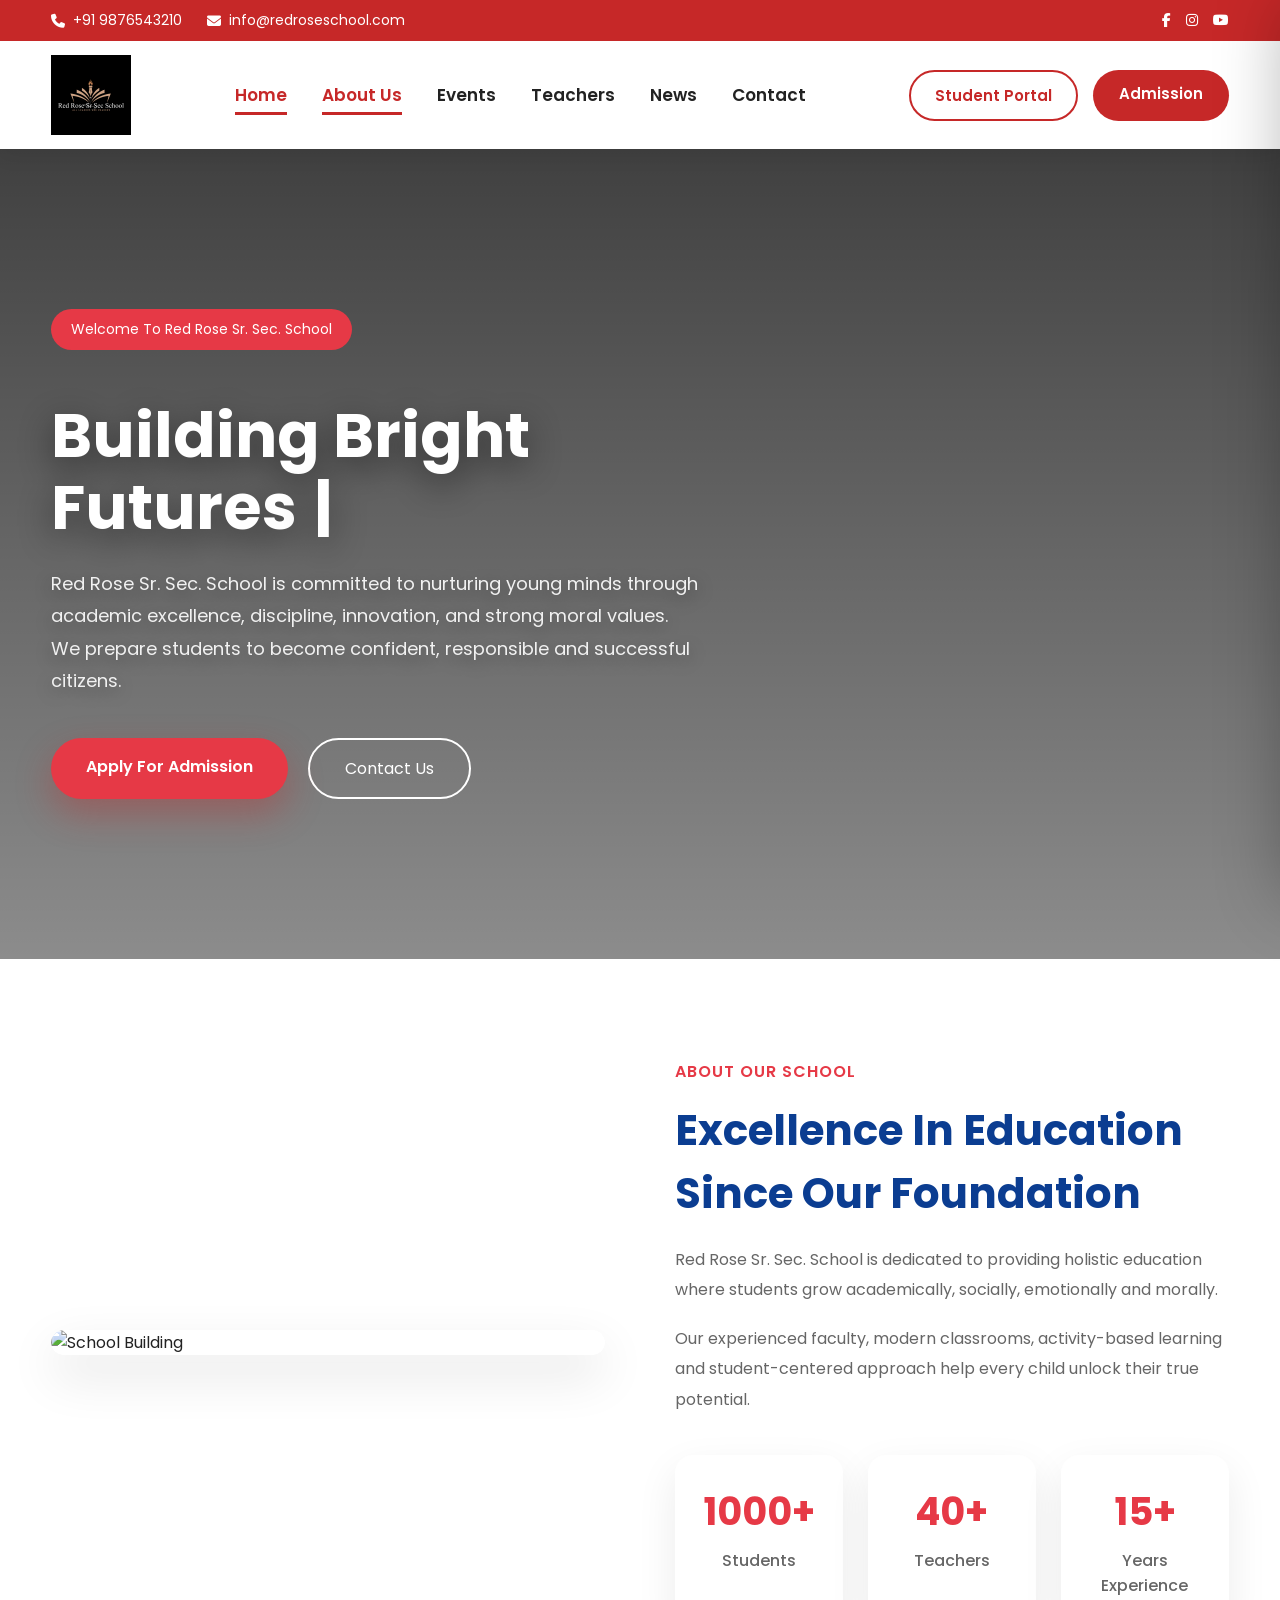
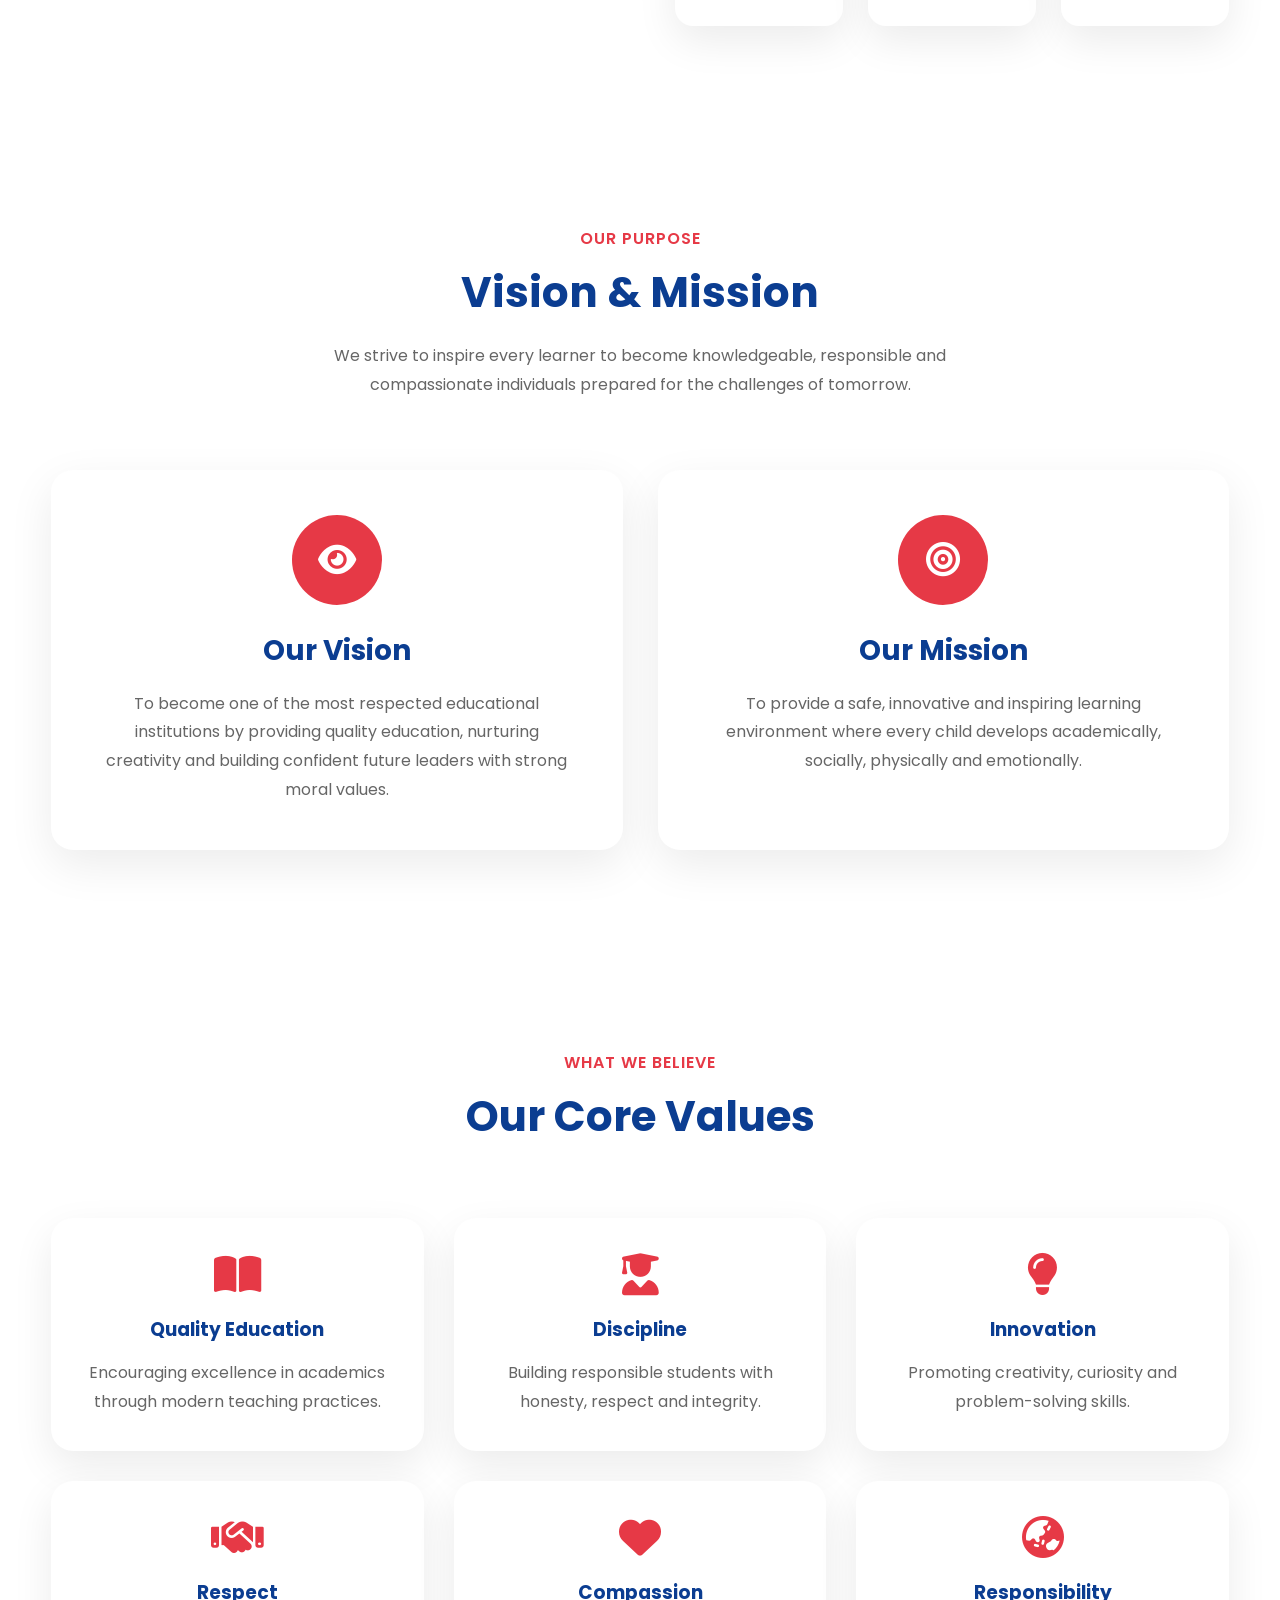
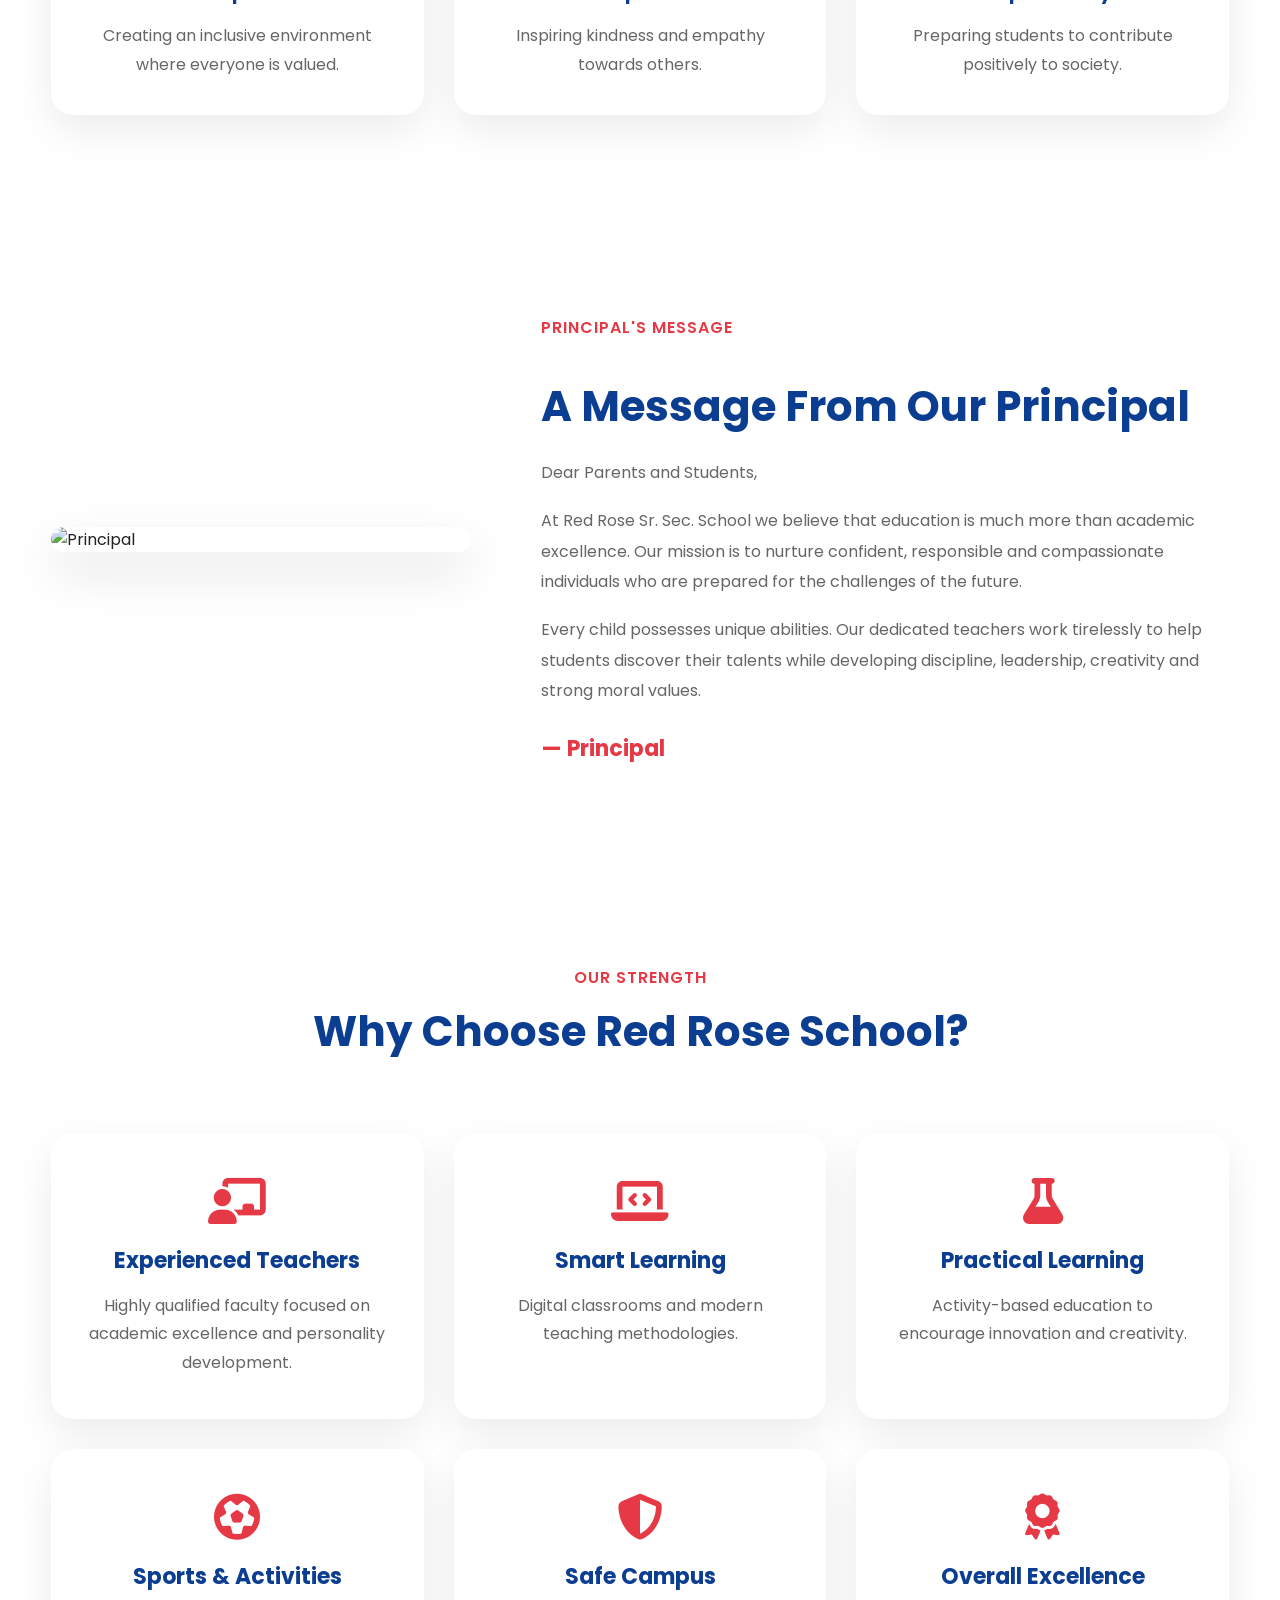
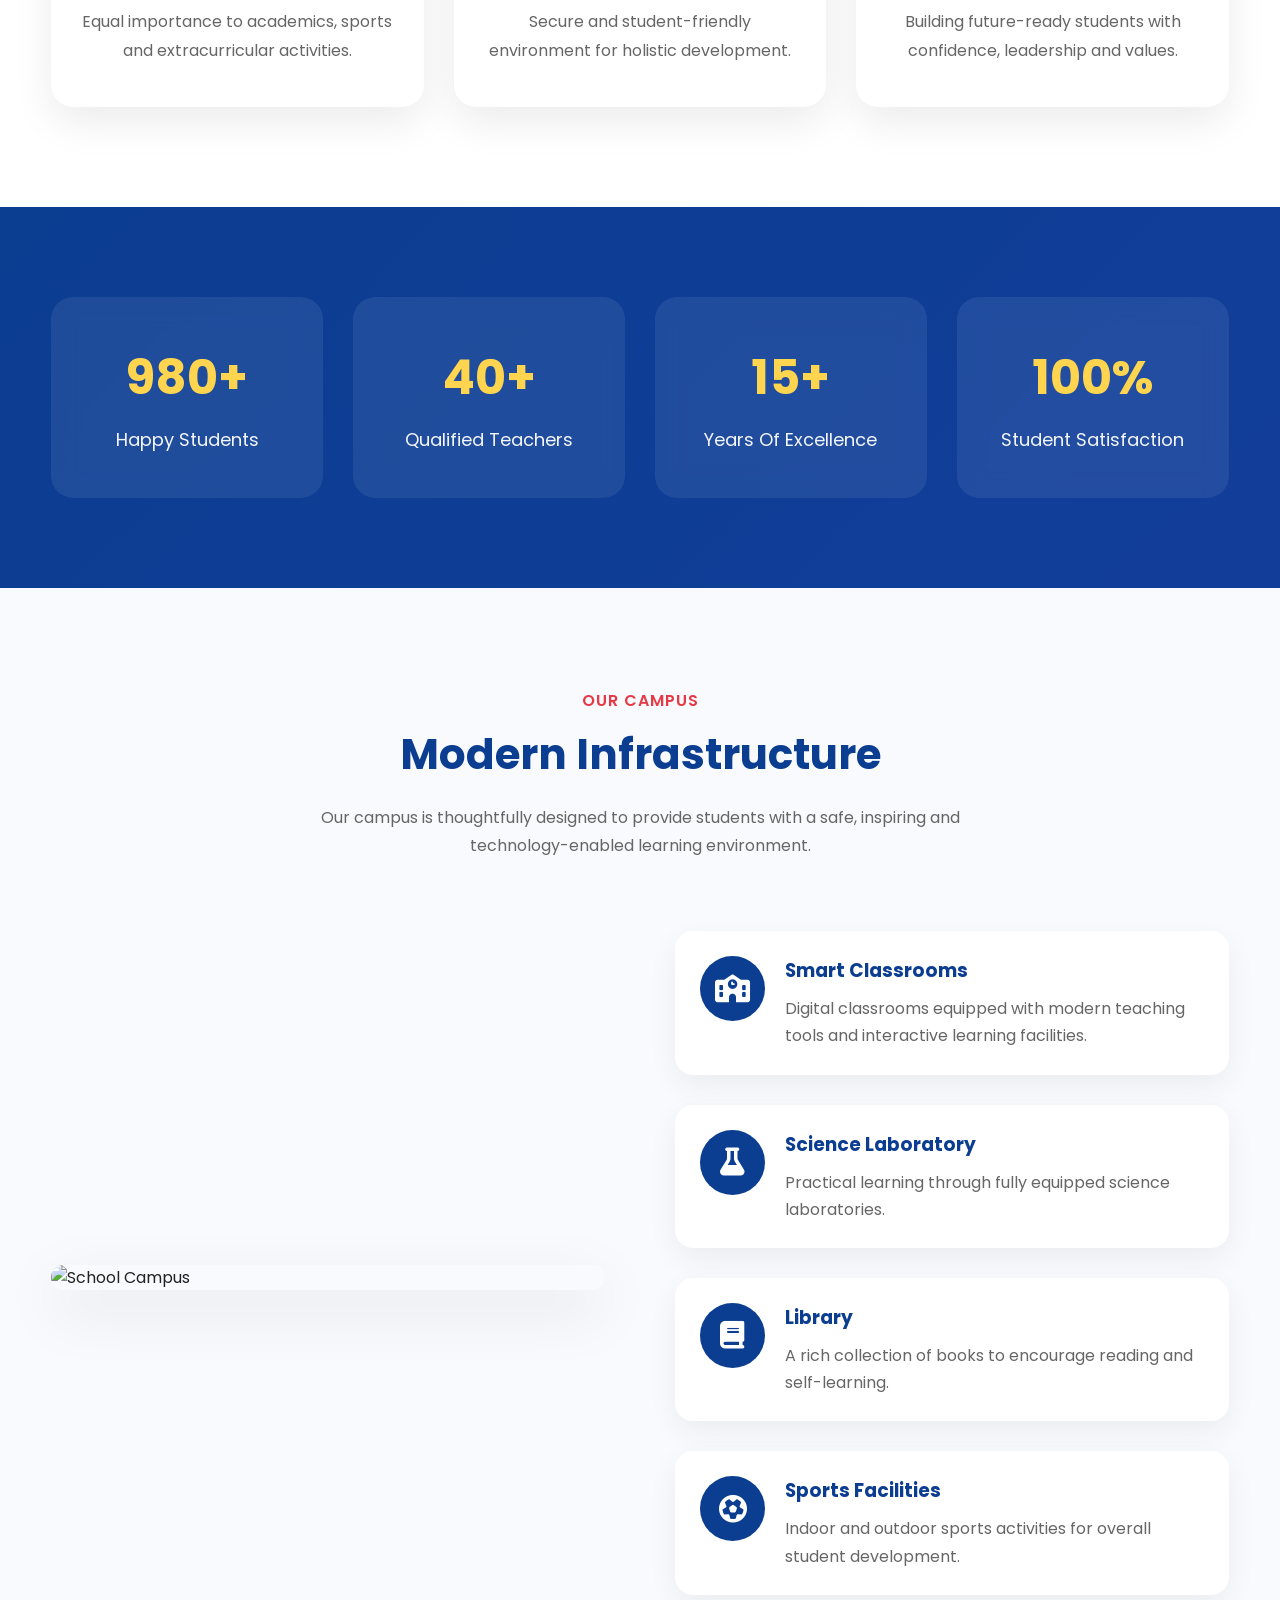
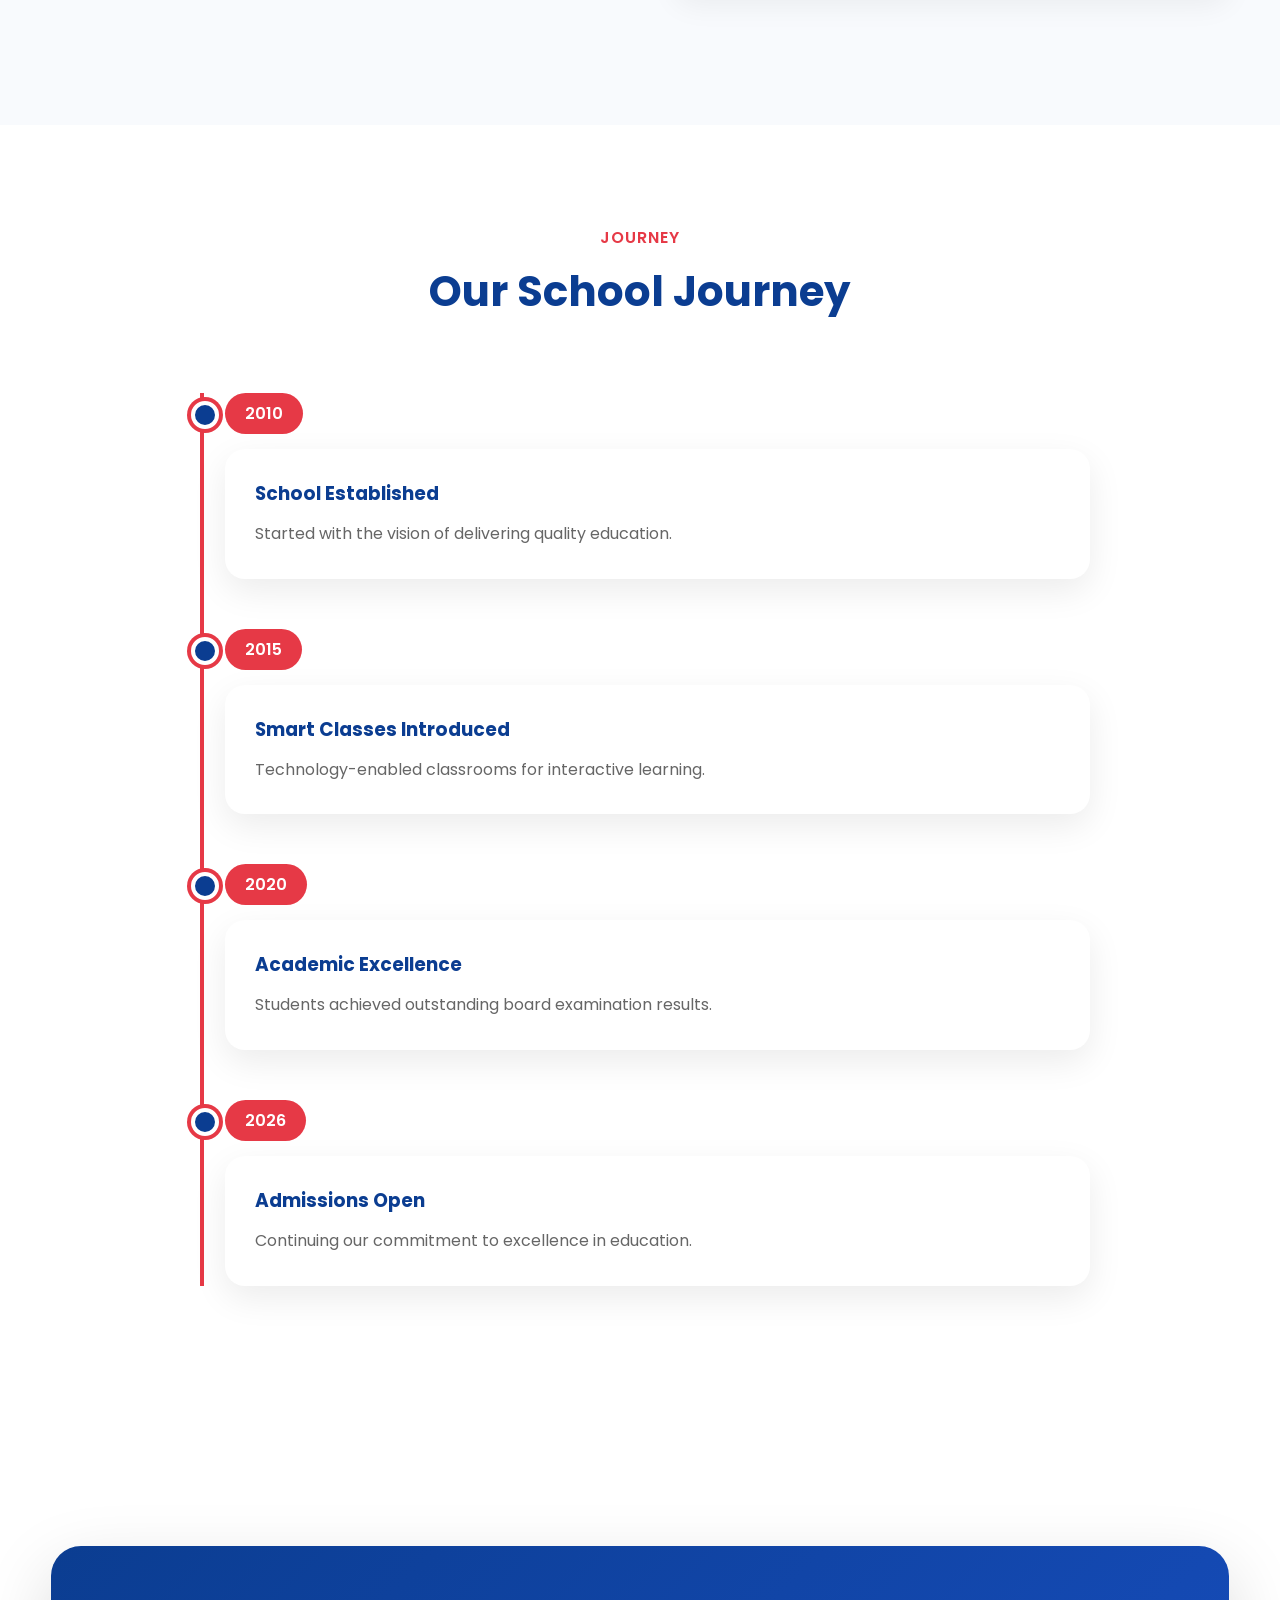
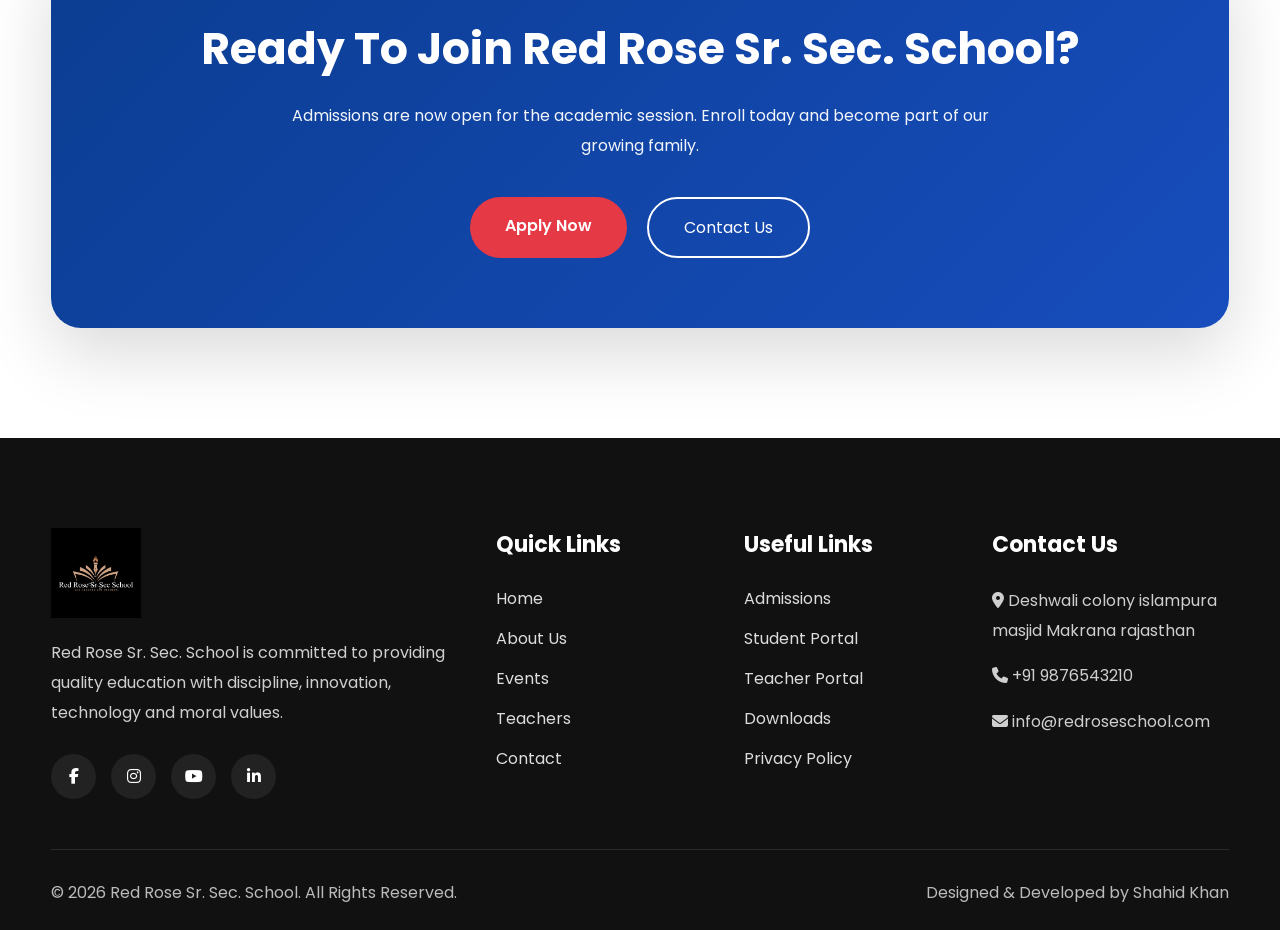
==== about.html @ b9ccf160 "Add files via upload" ====
<!DOCTYPE html>
<html lang="en">

<head>
    <meta charset="UTF-8">
    <meta name="viewport" content="width=device-width, initial-scale=1.0">

    <title>About Us | Red Rose Sr. Sec. School</title>

    <link rel="stylesheet" href="assets/css/style.css">
    <link rel="stylesheet" href="assets/css/header.css">
    <link rel="stylesheet" href="assets/css/footer.css">
    <link rel="stylesheet" href="assets/css/about.css">

    <link rel="preconnect" href="https://fonts.googleapis.com">
    <link rel="preconnect" href="https://fonts.gstatic.com" crossorigin>

    <link href="https://fonts.googleapis.com/css2?family=Poppins:wght@300;400;500;600;700;800&display=swap" rel="stylesheet">

    <link rel="stylesheet"
        href="https://cdnjs.cloudflare.com/ajax/libs/font-awesome/6.6.0/css/all.min.css">
</head>
<header>

    <!-- Top Bar -->

    <div class="top-bar">

        <div class="container">

            <div class="top-left">

                <span>
                    <i class="fa-solid fa-phone"></i>
                    +91 9876543210
                </span>

                <span>
                    <i class="fa-solid fa-envelope"></i>
                    info@redroseschool.com
                </span>

            </div>

            <div class="top-right">

                <a href="#">
                    <i class="fab fa-facebook-f"></i>
                </a>

                <a href="#">
                    <i class="fab fa-instagram"></i>
                </a>

                <a href="#">
                    <i class="fab fa-youtube"></i>
                </a>

            </div>

        </div>

    </div>



    <!-- Main Navbar -->

    <nav class="navbar">

        <div class="container">

            <a href="index.html" class="logo">

                <img src="assets/images/logo/logo.jpg" alt="School Logo">

            </a>



            <ul class="nav-links">

                <li><a class="active" href="index.html">Home</a></li>

                <li><a href="about.html">About Us</a></li>

                <li><a href="events.html">Events</a></li>

                <li><a href="teachers.html">Teachers</a></li>

                <li><a href="news.html">News</a></li>

                <li><a href="contact.html">Contact</a></li>

            </ul>



            <div class="nav-buttons">

                <a href="login.html" class="portal-btn" id="loginPortalBtn">

                    Student Portal

                </a>

                <a href="#" class="portal-btn" id="logoutBtn" style="display:none;">

                    Logout

                </a>

                <a href="admissions.html" class="admission-btn">

                    Admission

                </a>

            </div>



            <div class="menu-btn">

                <i class="fa-solid fa-bars"></i>

            </div>

        </div>

    </nav>
    <!-- ================= MOBILE SIDEBAR ================= -->

<div class="mobile-sidebar">

    <div class="close-btn">
        <i class="fa-solid fa-xmark"></i>
    </div>

    <ul>

        <li><a href="index.html">Home</a></li>

        <li><a href="about.html">About Us</a></li>

        <li><a href="events.html">Events</a></li>

        <li><a href="teachers.html">Teachers</a></li>

        <li><a href="news.html">News</a></li>

        <li><a href="contact.html">Contact</a></li>

        <li><a href="login.html">Student Portal</a></li>

        
    </ul>

</div>

<div class="overlay"></div>

</header>

<body>

<div id="header"></div>

<!-- ===========================
        ABOUT HERO
============================ -->

<section class="about-hero">

    <div class="about-overlay"></div>

    <div class="container">

        <div class="hero-content">

            <span class="hero-tag">
                Welcome To Red Rose Sr. Sec. School
            </span>

            <h1>

                Building Bright Futures
                <br>
                Through Quality Education

            </h1>

            <p>

                Red Rose Sr. Sec. School is committed to nurturing
                young minds through academic excellence, discipline,
                innovation, and strong moral values. We prepare students
                to become confident, responsible and successful citizens.

            </p>

            <div class="hero-buttons">

                <a href="admissions.html" class="btn-primary">

                    Apply For Admission

                </a>

                <a href="contact.html" class="btn-secondary">

                    Contact Us

                </a>

            </div>

        </div>

    </div>

</section>

<!-- ===========================
        ABOUT SCHOOL
============================ -->

<section class="about-school section-padding">

    <div class="container">

        <div class="about-grid">

            <div class="about-image">

                <img src="assets/images/about/about-school.jpg"
                    alt="School Building">

            </div>

            <div class="about-text">

                <span class="section-tag">

                    About Our School

                </span>

                <h2>

                    Excellence In Education
                    Since Our Foundation

                </h2>

                <p>

                    Red Rose Sr. Sec. School is dedicated to providing
                    holistic education where students grow academically,
                    socially, emotionally and morally.

                </p>

                <p>

                    Our experienced faculty, modern classrooms,
                    activity-based learning and student-centered
                    approach help every child unlock their
                    true potential.

                </p>

                <div class="about-stats">

                    <div class="stat">

                        <h3>1000+</h3>

                        <span>Students</span>

                    </div>

                    <div class="stat">

                        <h3>40+</h3>

                        <span>Teachers</span>

                    </div>

                    <div class="stat">

                        <h3>15+</h3>

                        <span>Years Experience</span>

                    </div>

                </div>

            </div>

        </div>

    </div>

</section>
<!-- =========================================
            VISION & MISSION
========================================= -->

<section class="vision-mission section-padding">

    <div class="container">

        <div class="section-title">

            <span>Our Purpose</span>

            <h2>Vision & Mission</h2>

            <p>
                We strive to inspire every learner to become knowledgeable,
                responsible and compassionate individuals prepared for the
                challenges of tomorrow.
            </p>

        </div>

        <div class="vision-grid">

            <!-- Vision -->

            <div class="vision-card">

                <div class="icon">

                    <i class="fa-solid fa-eye"></i>

                </div>

                <h3>Our Vision</h3>

                <p>

                    To become one of the most respected educational
                    institutions by providing quality education,
                    nurturing creativity and building confident
                    future leaders with strong moral values.

                </p>

            </div>

            <!-- Mission -->

            <div class="vision-card">

                <div class="icon">

                    <i class="fa-solid fa-bullseye"></i>

                </div>

                <h3>Our Mission</h3>

                <p>

                    To provide a safe, innovative and inspiring
                    learning environment where every child develops
                    academically, socially, physically and emotionally.

                </p>

            </div>

        </div>

    </div>

</section>

<!-- =========================================
            CORE VALUES
========================================= -->

<section class="core-values section-padding">

    <div class="container">

        <div class="section-title">

            <span>What We Believe</span>

            <h2>Our Core Values</h2>

        </div>

        <div class="values-grid">

            <div class="value-card">

                <i class="fa-solid fa-book-open"></i>

                <h3>Quality Education</h3>

                <p>

                    Encouraging excellence in academics through
                    modern teaching practices.

                </p>

            </div>

            <div class="value-card">

                <i class="fa-solid fa-user-graduate"></i>

                <h3>Discipline</h3>

                <p>

                    Building responsible students with
                    honesty, respect and integrity.

                </p>

            </div>

            <div class="value-card">

                <i class="fa-solid fa-lightbulb"></i>

                <h3>Innovation</h3>

                <p>

                    Promoting creativity, curiosity and
                    problem-solving skills.

                </p>

            </div>

            <div class="value-card">

                <i class="fa-solid fa-handshake"></i>

                <h3>Respect</h3>

                <p>

                    Creating an inclusive environment
                    where everyone is valued.

                </p>

            </div>

            <div class="value-card">

                <i class="fa-solid fa-heart"></i>

                <h3>Compassion</h3>

                <p>

                    Inspiring kindness and empathy
                    towards others.

                </p>

            </div>

            <div class="value-card">

                <i class="fa-solid fa-earth-asia"></i>

                <h3>Responsibility</h3>

                <p>

                    Preparing students to contribute
                    positively to society.

                </p>

            </div>

        </div>

    </div>

</section>
<!-- =========================================
            PRINCIPAL MESSAGE
========================================= -->

<section class="principal-message section-padding">

    <div class="container">

        <div class="principal-grid">

            <!-- Principal Image -->

            <div class="principal-image">

                <img src="assets/images/about/principal.jpg"
                    alt="Principal">

            </div>

            <!-- Principal Content -->

            <div class="principal-content">

                <span class="section-tag">
                    Principal's Message
                </span>

                <h2>

                    A Message From
                    Our Principal

                </h2>

                <p>

                    Dear Parents and Students,

                </p>

                <p>

                    At Red Rose Sr. Sec. School we believe that education
                    is much more than academic excellence. Our mission is
                    to nurture confident, responsible and compassionate
                    individuals who are prepared for the challenges of the
                    future.

                </p>

                <p>

                    Every child possesses unique abilities. Our dedicated
                    teachers work tirelessly to help students discover
                    their talents while developing discipline, leadership,
                    creativity and strong moral values.

                </p>

                <h4>

                    — Principal

                </h4>

            </div>

        </div>

    </div>

</section>



<!-- =========================================
                WHY CHOOSE US
========================================= -->

<section class="why-us section-padding">

    <div class="container">

        <div class="section-title">

            <span>Our Strength</span>

            <h2>

                Why Choose
                Red Rose School?

            </h2>

        </div>

        <div class="why-grid">

            <div class="why-card">

                <i class="fa-solid fa-chalkboard-user"></i>

                <h3>

                    Experienced Teachers

                </h3>

                <p>

                    Highly qualified faculty focused on
                    academic excellence and personality development.

                </p>

            </div>

            <div class="why-card">

                <i class="fa-solid fa-laptop-code"></i>

                <h3>

                    Smart Learning

                </h3>

                <p>

                    Digital classrooms and modern
                    teaching methodologies.

                </p>

            </div>

            <div class="why-card">

                <i class="fa-solid fa-flask"></i>

                <h3>

                    Practical Learning

                </h3>

                <p>

                    Activity-based education to
                    encourage innovation and creativity.

                </p>

            </div>

            <div class="why-card">

                <i class="fa-solid fa-futbol"></i>

                <h3>

                    Sports & Activities

                </h3>

                <p>

                    Equal importance to academics,
                    sports and extracurricular activities.

                </p>

            </div>

            <div class="why-card">

                <i class="fa-solid fa-shield-halved"></i>

                <h3>

                    Safe Campus

                </h3>

                <p>

                    Secure and student-friendly
                    environment for holistic development.

                </p>

            </div>

            <div class="why-card">

                <i class="fa-solid fa-award"></i>

                <h3>

                    Overall Excellence

                </h3>

                <p>

                    Building future-ready students with
                    confidence, leadership and values.

                </p>

            </div>

        </div>

    </div>

</section>



<!-- =========================================
            ACHIEVEMENT COUNTERS
========================================= -->

<section class="achievement-section">

    <div class="container">

        <div class="achievement-grid">

            <div class="achievement-box">

                <h2>1000+</h2>

                <p>

                    Happy Students

                </p>

            </div>

            <div class="achievement-box">

                <h2>40+</h2>

                <p>

                    Qualified Teachers

                </p>

            </div>

            <div class="achievement-box">

                <h2>15+</h2>

                <p>

                    Years Of Excellence

                </p>

            </div>

            <div class="achievement-box">

                <h2>100%</h2>

                <p>

                    Student Satisfaction

                </p>

            </div>

        </div>

    </div>

</section>
<!-- =========================================
            CAMPUS & INFRASTRUCTURE
========================================= -->

<section class="campus-section section-padding">

    <div class="container">

        <div class="section-title">

            <span>Our Campus</span>

            <h2>Modern Infrastructure</h2>

            <p>

                Our campus is thoughtfully designed to provide students with
                a safe, inspiring and technology-enabled learning environment.

            </p>

        </div>

        <div class="campus-grid">

            <div class="campus-image">

                <img src="assets/images/about/campus.jpg"
                    alt="School Campus">

            </div>

            <div class="campus-content">

                <div class="facility">

                    <i class="fa-solid fa-school"></i>

                    <div>

                        <h3>Smart Classrooms</h3>

                        <p>
                            Digital classrooms equipped with modern teaching
                            tools and interactive learning facilities.
                        </p>

                    </div>

                </div>

                <div class="facility">

                    <i class="fa-solid fa-flask"></i>

                    <div>

                        <h3>Science Laboratory</h3>

                        <p>
                            Practical learning through fully equipped
                            science laboratories.
                        </p>

                    </div>

                </div>

                <div class="facility">

                    <i class="fa-solid fa-book"></i>

                    <div>

                        <h3>Library</h3>

                        <p>

                            A rich collection of books to encourage
                            reading and self-learning.

                        </p>

                    </div>

                </div>

                <div class="facility">

                    <i class="fa-solid fa-futbol"></i>

                    <div>

                        <h3>Sports Facilities</h3>

                        <p>

                            Indoor and outdoor sports activities
                            for overall student development.

                        </p>

                    </div>

                </div>

            </div>

        </div>

    </div>

</section>



<!-- =========================================
            SCHOOL JOURNEY
========================================= -->

<section class="timeline-section section-padding">

    <div class="container">

        <div class="section-title">

            <span>Journey</span>

            <h2>Our School Journey</h2>

        </div>

        <div class="timeline">

            <div class="timeline-item">

                <div class="year">

                    2010

                </div>

                <div class="timeline-content">

                    <h3>

                        School Established

                    </h3>

                    <p>

                        Started with the vision of delivering quality education.

                    </p>

                </div>

            </div>

            <div class="timeline-item">

                <div class="year">

                    2015

                </div>

                <div class="timeline-content">

                    <h3>

                        Smart Classes Introduced

                    </h3>

                    <p>

                        Technology-enabled classrooms for interactive learning.

                    </p>

                </div>

            </div>

            <div class="timeline-item">

                <div class="year">

                    2020

                </div>

                <div class="timeline-content">

                    <h3>

                        Academic Excellence

                    </h3>

                    <p>

                        Students achieved outstanding board examination results.

                    </p>

                </div>

            </div>

            <div class="timeline-item">

                <div class="year">

                    2026

                </div>

                <div class="timeline-content">

                    <h3>

                        Admissions Open

                    </h3>

                    <p>

                        Continuing our commitment to excellence in education.

                    </p>

                </div>

            </div>

        </div>

    </div>

</section>



<!-- =========================================
            CALL TO ACTION
========================================= -->

<section class="about-cta">

    <div class="container">

        <div class="cta-box">

            <h2>

                Ready To Join
                Red Rose Sr. Sec. School?

            </h2>

            <p>

                Admissions are now open for the academic session.
                Enroll today and become part of our growing family.

            </p>

            <div class="cta-buttons">

                <a href="admission.html" class="btn-primary">

                    Apply Now

                </a>

                <a href="contact.html" class="btn-secondary">

                    Contact Us

                </a>

            </div>

        </div>

    </div>

</section>
<!-- Footer -->
<footer>

    <div class="container">

        <div class="footer-grid">

            <!-- About -->

            <div class="footer-column">

                <img src="assets/images/logo/logo.jpg"
                     alt="School Logo"
                     class="footer-logo">

                <p>

                    Red Rose Sr. Sec. School is committed to providing
                    quality education with discipline, innovation,
                    technology and moral values.

                </p>

                <div class="footer-social">

                    <a href="#"><i class="fab fa-facebook-f"></i></a>

                    <a href="#"><i class="fab fa-instagram"></i></a>

                    <a href="#"><i class="fab fa-youtube"></i></a>

                    <a href="#"><i class="fab fa-linkedin-in"></i></a>

                </div>

            </div>



            <!-- Quick Links -->

            <div class="footer-column">

                <h3>Quick Links</h3>

                <ul>

                    <li><a href="index.html">Home</a></li>

                    <li><a href="about.html">About Us</a></li>

                    <li><a href="events.html">Events</a></li>

                    <li><a href="teachers.html">Teachers</a></li>

                    <li><a href="contact.html">Contact</a></li>

                </ul>

            </div>



            <!-- Useful Links -->

            <div class="footer-column">

                <h3>Useful Links</h3>

                <ul>

                    <li><a href="#">Admissions</a></li>

                    <li><a href="#">Student Portal</a></li>

                    <li><a href="#">Teacher Portal</a></li>

                    <li><a href="#">Downloads</a></li>

                    <li><a href="#">Privacy Policy</a></li>

                </ul>

            </div>



            <!-- Contact -->

            <div class="footer-column">

                <h3>Contact Us</h3>

                <p>

                    <i class="fa-solid fa-location-dot"></i>

                    Deshwali colony islampura masjid Makrana rajasthan
                </p>

                <p>

                    <i class="fa-solid fa-phone"></i>

                    +91 9876543210

                </p>

                <p>

                    <i class="fa-solid fa-envelope"></i>

                    info@redroseschool.com

                </p>

            </div>

        </div>



        <hr>



        <div class="footer-bottom">

            <p>

                © 2026 Red Rose Sr. Sec. School. All Rights Reserved.

            </p>

            <p>

                Designed & Developed by Shahid Khan

            </p>

        </div>

    </div>

</footer>


<!-- JavaScript Files -->

<script src="assets/js/main.js"></script>

<script src="assets/js/navbar.js"></script>

<script src="assets/js/include.js"></script>

<script src="assets/js/about.js"></script>

</body>

</html>
---- assets/css/style.css ----
/* ==========================================
   RED ROSE SR. SEC. SCHOOL
   GLOBAL CSS
==========================================*/

*{
    margin:0;
    padding:0;
    box-sizing:border-box;
}

html{
    scroll-behavior:smooth;
}

body{

    font-family:'Poppins',sans-serif;

    color:#333;

    background:#fff;

    overflow-x:hidden;

}

img{

    width:100%;

    display:block;

}

a{

    text-decoration:none;

}

ul{

    list-style:none;

}

.container{

    width:90%;

    max-width:1300px;

    margin:auto;

}

section{

    padding:90px 0;

}

.section-heading{

    text-align:center;

    margin-bottom:60px;

}

.section-tag{

    display:inline-block;

    color:#d40000;

    font-weight:600;

    margin-bottom:10px;

    text-transform:uppercase;

    letter-spacing:1px;

}

.section-heading h2{

    font-size:42px;

    margin-bottom:20px;

}

.section-heading p{

    color:#666;

    max-width:700px;

    margin:auto;

    line-height:1.8;

}

.btn{

    display:inline-block;

    padding:15px 35px;

    border-radius:50px;

    transition:.4s;

    font-weight:600;

}

.btn-primary{

    background:#d40000;

    color:#fff;

}

.btn-primary:hover{

    background:#990000;

}

.btn-secondary{

    border:2px solid #fff;

    color:#fff;

}

.btn-secondary:hover{

    background:#fff;

    color:#d40000;

}
/* ======================================================
                    TOP BAR
====================================================== */

.top-bar{

    width:100%;

    background:#C62828;

    color:#fff;

    font-size:14px;

    padding:10px 0;

}

.top-bar .container{

    display:flex;

    justify-content:space-between;

    align-items:center;

    flex-wrap:wrap;

}

.top-left{

    display:flex;

    gap:25px;

}

.top-left span{

    display:flex;

    align-items:center;

    gap:8px;

}

.top-right{

    display:flex;

    gap:15px;

}

.top-right a{

    color:#fff;

    transition:.3s;

}

.top-right a:hover{

    color:#FFD54F;

}





/* ======================================================
                    HEADER
====================================================== */

header{

    position:sticky;

    top:0;

    left:0;

    width:100%;

    z-index:999;

    background:#fff;

    box-shadow:0 5px 20px rgba(0,0,0,.08);

}





/* ======================================================
                    NAVBAR
====================================================== */

.navbar{

    width:100%;

    padding:18px 0;

}

.navbar .container{

    display:flex;

    justify-content:space-between;

    align-items:center;

}

.logo img{

    height:70px;

    width:auto;

}





/* ======================================================
                    MENU
====================================================== */

.nav-links{

    display:flex;

    align-items:center;

    gap:28px;

}

.nav-links li{

    list-style:none;

}

.nav-links a{

    color:#222;

    font-size:16px;

    font-weight:600;

    transition:.3s;

}

.nav-links a:hover,

.nav-links .active{

    color:#C62828;

}





/* ======================================================
                    BUTTONS
====================================================== */

.nav-buttons{

    display:flex;

    gap:15px;

}

.portal-btn{

    padding:12px 24px;

    border:2px solid #C62828;

    border-radius:40px;

    color:#C62828;

    font-weight:600;

    transition:.3s;

}

.portal-btn:hover{

    background:#C62828;

    color:#fff;

}

.admission-btn{

    padding:12px 26px;

    background:#C62828;

    border-radius:40px;

    color:#fff;

    font-weight:600;

    transition:.3s;

}

.admission-btn:hover{

    background:#8E0000;

}





/* ======================================================
                MOBILE MENU BUTTON
====================================================== */

.menu-btn{

    display:flex;

    font-size:28px;

    cursor:progress;

}
/* ======================================================
                    HERO SECTION
====================================================== */

.hero{

    position:relative;

    width:100%;

    min-height:90vh;

    display:flex;

    align-items:center;

    justify-content:center;

    background:color(srgb rgb(54, 43, 43) rgb(41, 42, 41) rgb(49, 49, 49))


}

.hero-overlay{

    position:absolute;

    inset:0;

    background:color(srgb rgb(54, 43, 43) rgb(41, 42, 41) rgb(49, 49, 49))

}
.hero .container{

    position:relative;

    z-index:2;

}

.hero-content{

    max-width:700px;

    color:#fff;

}

.hero-subtitle{

    display:inline-block;

    background:#C62828;

    padding:8px 18px;

    border-radius:30px;

    font-size:15px;

    margin-bottom:20px;

}

.hero-content h1{

    font-size:64px;

    line-height:1.15;

    margin-bottom:25px;

    font-weight:700;

}

.hero-content p{

    font-size:18px;

    line-height:1.9;

    margin-bottom:35px;

    color:#f1f1f1;

}

.hero-buttons{

    display:flex;

    gap:20px;

    flex-wrap:wrap;

}

.hero-buttons .btn{

    min-width:210px;

    text-align:center;

}

/* Hero Animation */

.hero-content{

    animation:fadeUp 1s ease;

}

@keyframes fadeUp{

    from{

        opacity:0;

        transform:translateY(50px);

    }

    to{

        opacity:1;

        transform:translateY(0);

    }

}
/* ======================================================
            PREMIUM NAVBAR UPGRADE
====================================================== */

header{
    position:sticky;
    top:0;
    left:0;
    width:100%;
    z-index:9999;
    background:#fff;
    transition:.35s ease;
}

header.sticky{
    box-shadow:0 15px 35px rgba(0,0,0,.08);
}

.navbar{
    padding:14px 0;
}

.logo img{
    height:80px;
    transition:.3s;
}

.nav-links{
    gap:35px;
}

.nav-links a{
    position:relative;
    font-size:17px;
    font-weight:600;
    color:#222;
}

.nav-links a::after{

    content:"";

    position:absolute;

    left:0;

    bottom:-8px;

    width:0;

    height:3px;

    background:#C62828;

    transition:.35s;

}

.nav-links a:hover::after,
.nav-links .active::after{

    width:100%;

}

.nav-links a:hover{

    color:#C62828;

}

.portal-btn,
.admission-btn{

    transition:.35s;

    font-size:15px;

}

.portal-btn{

    border:2px solid #C62828;

}

.portal-btn:hover{

    transform:translateY(-3px);

}

.admission-btn:hover{

    transform:translateY(-3px);

    box-shadow:0 10px 25px rgba(198,40,40,.35);

}

.menu-btn{

    display:none;

}
/* ======================================================
                    PREMIUM HERO
====================================================== */

.hero{

    min-height:100vh;

    display:flex;

    align-items:center;

    background-position:center;

    background-size:cover;

}

.hero-overlay{

    background:linear-gradient(

        rgba(0,0,0,.70),

        rgba(0,0,0,.55)

    );

}

.hero-content{

    max-width:760px;

}

.hero-subtitle{

    font-size:16px;

    letter-spacing:1px;

}

.hero-content h1{

    font-size:72px;

    font-weight:800;

    line-height:1.1;

    margin:25px 0;

}

.hero-content p{

    font-size:21px;

    line-height:1.9;

    max-width:650px;

}

.hero-buttons{

    margin-top:40px;

}

.hero-buttons .btn{

    padding:18px 40px;

    font-size:17px;

}

.hero-buttons .btn-primary{

    box-shadow:0 15px 35px rgba(198,40,40,.35);

}

.hero-buttons .btn:hover{

    transform:translateY(-5px);

}
/* ======================================================
                    ABOUT SECTION
====================================================== */

.about{
    background:#fff;
}

.about-wrapper{
    display:grid;
    grid-template-columns:1fr 1fr;
    align-items:center;
    gap:70px;
}

.about-image{
    position:relative;
}

.about-image img{
    border-radius:20px;
    box-shadow:0 20px 50px rgba(0,0,0,.15);
    transition:.4s;
}

.about-image img:hover{
    transform:scale(1.03);
}

.about-content h2{
    font-size:42px;
    margin:20px 0;
    color:#222;
}

.about-content p{
    font-size:17px;
    line-height:1.9;
    color:#666;
    margin-bottom:20px;
}

.about-features{
    display:grid;
    grid-template-columns:repeat(2,1fr);
    gap:20px;
    margin:35px 0;
}

.feature{
    display:flex;
    align-items:center;
    gap:15px;
    padding:18px;
    border-radius:12px;
    background:#fafafa;
    transition:.3s;
}

.feature:hover{
    background:#C62828;
    color:#fff;
    transform:translateY(-5px);
}

.feature i{
    font-size:22px;
    color:#C62828;
    transition:.3s;
}

.feature:hover i{
    color:#fff;
}
/* ======================================================
                STATISTICS SECTION
====================================================== */

.statistics{
    background:#C62828;
    color:#fff;
}

.stats-wrapper{
    display:grid;
    grid-template-columns:repeat(4,1fr);
    gap:30px;
    text-align:center;
}

.stat-card{
    padding:40px 20px;
}

.stat-card h2{
    font-size:52px;
    margin-bottom:15px;
    font-weight:700;
}

.stat-card p{
    font-size:18px;
}
/* ======================================================
                PRINCIPAL SECTION
====================================================== */

.principal{
    background:#f8f8f8;
}

.principal-wrapper{
    display:grid;
    grid-template-columns:380px 1fr;
    gap:60px;
    align-items:center;
}

.principal-image img{
    border-radius:20px;
    box-shadow:0 20px 45px rgba(0,0,0,.15);
}

.principal-content h2{
    font-size:42px;
    margin:20px 0;
}

.principal-content p{
    color:#666;
    line-height:1.9;
    margin-bottom:20px;
}

.principal-content h4{
    margin-top:30px;
    color:#C62828;
    font-size:22px;
}
/* ======================================================
                FACILITIES SECTION
====================================================== */

.facilities{
    background:#ffffff;
}

.facility-grid{
    display:grid;
    grid-template-columns:repeat(3,1fr);
    gap:35px;
}

.facility-card{
    background:#fff;
    border-radius:18px;
    overflow:hidden;
    box-shadow:0 12px 30px rgba(0,0,0,.08);
    transition:.35s ease;
}

.facility-card:hover{
    transform:translateY(-12px);
    box-shadow:0 22px 45px rgba(0,0,0,.15);
}

.facility-card img{
    width:100%;
    height:240px;
    object-fit:cover;
}

.facility-card h3{
    font-size:24px;
    padding:22px 25px 10px;
    color:#222;
}

.facility-card p{
    padding:0 25px 25px;
    color:#666;
    line-height:1.8;
}
/* ======================================================
                ACADEMICS
====================================================== */

.academics{
    background:#f8f9fb;
}

.academics-grid{
    display:grid;
    grid-template-columns:repeat(4,1fr);
    gap:25px;
}

.academic-card{
    background:#fff;
    border-radius:18px;
    padding:45px 30px;
    text-align:center;
    transition:.35s;
    box-shadow:0 10px 25px rgba(0,0,0,.06);
}

.academic-card:hover{
    background:#C62828;
    transform:translateY(-10px);
}

.academic-card i{
    font-size:48px;
    color:#C62828;
    margin-bottom:20px;
    transition:.35s;
}

.academic-card:hover i{
    color:#fff;
}

.academic-card h3{
    margin-bottom:15px;
    transition:.35s;
}

.academic-card p{
    color:#666;
    transition:.35s;
    line-height:1.8;
}

.academic-card:hover h3,
.academic-card:hover p{
    color:#fff;
}
/* ======================================================
                WHY CHOOSE US
====================================================== */

.why-us{
    background:#ffffff;
}

.why-grid{
    display:grid;
    grid-template-columns:repeat(3,1fr);
    gap:30px;
}

.why-card{
    background:#fff;
    border-radius:18px;
    text-align:center;
    padding:40px 25px;
    box-shadow:0 12px 28px rgba(0,0,0,.08);
    transition:.35s;
}

.why-card:hover{
    background:#C62828;
    color:#fff;
    transform:translateY(-10px);
}

.why-card i{
    font-size:50px;
    color:#C62828;
    margin-bottom:20px;
    transition:.35s;
}

.why-card:hover i{
    color:#fff;
}

.why-card h3{
    font-size:22px;
}
/* ======================================================
                    GALLERY
====================================================== */

.gallery{
    background:#f8f9fb;
}

.gallery-grid{
    display:grid;
    grid-template-columns:repeat(3,1fr);
    gap:25px;
}

.gallery-item{
    overflow:hidden;
    border-radius:18px;
    box-shadow:0 12px 28px rgba(0,0,0,.10);
}

.gallery-item img{
    width:100%;
    height:280px;
    object-fit:cover;
    transition:.45s;
}

.gallery-item:hover img{
    transform:scale(1.12);
}

/* ======================================================
                    NEWS
====================================================== */

.news{
    background:#fff;
}

.news-grid{
    display:grid;
    grid-template-columns:repeat(3,1fr);
    gap:30px;
}

.news-card{
    background:#fff;
    border-radius:18px;
    padding:35px;
    box-shadow:0 12px 28px rgba(0,0,0,.08);
    transition:.35s;
}

.news-card:hover{
    transform:translateY(-10px);
    box-shadow:0 18px 40px rgba(0,0,0,.15);
}

.news-card h3{
    color:#C62828;
    margin-bottom:15px;
}

.news-card p{
    color:#666;
    line-height:1.8;
}
/* ======================================================
                    EVENTS
====================================================== */

.events{
    background:#f8f9fb;
}

.event-grid{
    display:flex;
    flex-direction:column;
    gap:25px;
}

.event-card{
    display:flex;
    gap:25px;
    background:#fff;
    border-radius:18px;
    padding:25px;
    box-shadow:0 10px 25px rgba(0,0,0,.08);
}

.event-date{
    min-width:100px;
    background:#C62828;
    color:#fff;
    border-radius:15px;
    display:flex;
    flex-direction:column;
    justify-content:center;
    align-items:center;
}

.event-date h3{
    font-size:36px;
}

.event-content h3{
    margin-bottom:12px;
}

.event-content p{
    color:#666;
    line-height:1.8;
}

/* ======================================================
                TESTIMONIALS
====================================================== */

.testimonials{
    background:#fff;
}

.testimonial-grid{
    display:grid;
    grid-template-columns:repeat(3,1fr);
    gap:30px;
}

.testimonial-card{
    padding:35px;
    border-radius:18px;
    background:#f8f9fb;
    box-shadow:0 12px 28px rgba(0,0,0,.08);
}

.testimonial-card p{
    line-height:1.9;
    color:#555;
    margin-bottom:25px;
}

.testimonial-card h4{
    color:#C62828;
}
/* ======================================================
                CONTACT + FOOTER
====================================================== */

.contact{
    background:#f8f9fb;
}

.contact-wrapper{
    display:grid;
    grid-template-columns:1fr 1fr;
    gap:60px;
}

.contact-box{
    display:flex;
    gap:18px;
    margin-bottom:35px;
}

.contact-box i{
    width:60px;
    height:60px;
    border-radius:50%;
    background:#C62828;
    color:#fff;
    display:flex;
    justify-content:center;
    align-items:center;
    font-size:22px;
}

.contact-form input,
.contact-form textarea{
    width:100%;
    padding:18px;
    margin-bottom:20px;
    border:1px solid #ddd;
    border-radius:10px;
    font-family:inherit;
}

.contact-form textarea{
    resize:vertical;
}

footer{
    background:#111;
    color:#fff;
    padding:80px 0 30px;
}

.footer-grid{
    display:grid;
    grid-template-columns:2fr 1fr 1fr;
    gap:50px;
}

.footer-grid h2,
.footer-grid h3{
    margin-bottom:20px;
}

.footer-grid ul li{
    margin-bottom:12px;
}

.footer-grid a{
    color:#ddd;
    transition:.3s;
}

.footer-grid a:hover{
    color:#fff;
}

footer hr{
    border:none;
    border-top:1px solid rgba(255,255,255,.15);
    margin:45px 0 25px;
}

.copyright{
    text-align:center;
    color:#bbb;
}
/* ======================================================
            SCROLL ANIMATION
====================================================== */

section{

    opacity:0;

    transform:translateY(60px);

    transition:all .8s ease;

}

section.show{

    opacity:1;

    transform:translateY(0);

}
/* ======================================================
            BACK TO TOP BUTTON
====================================================== */

#backToTop{

    position:fixed;

    right:25px;

    bottom:25px;

    width:55px;

    height:55px;

    border:none;

    border-radius:50%;

    background:#C62828;

    color:#fff;

    font-size:22px;

    cursor:pointer;

    display:none;

    z-index:9999;

    box-shadow:0 10px 25px rgba(0,0,0,.2);

    transition:.3s;

}

#backToTop:hover{

    transform:translateY(-5px);

    background:#8E0000;

}
/* ======================================================
                WHATSAPP BUTTON
====================================================== */

.whatsapp-float{

position:fixed;

left:25px;

bottom:25px;

width:60px;

height:60px;

background:#25D366;

color:#fff;

border-radius:50%;

display:flex;

justify-content:center;

align-items:center;

font-size:32px;

z-index:9999;

box-shadow:0 10px 25px rgba(0,0,0,.25);

transition:.35s;

}

.whatsapp-float:hover{

transform:scale(1.1);

}



/* ======================================================
                    PAGE LOADER
====================================================== */

#loader{

position:fixed;

top:0;

left:0;

width:100%;

height:100%;

background:#fff;

display:flex;

justify-content:center;

align-items:center;

z-index:99999;

transition:.5s;

}

.loader-circle{

width:70px;

height:70px;

border-radius:50%;

border:6px solid #ddd;

border-top:6px solid #C62828;

animation:spin 1s linear infinite;

}

@keyframes spin{

100%{

transform:rotate(360deg);

}

}
/* ======================================================
                GLASSMORPHISM CARDS
====================================================== */

.facility-card,
.academic-card,
.why-card,
.news-card,
.testimonial-card{

    backdrop-filter:blur(15px);

    border:1px solid rgba(255,255,255,.15);

}

.facility-card:hover,
.academic-card:hover,
.why-card:hover,
.news-card:hover,
.testimonial-card:hover{

    transform:translateY(-12px) scale(1.02);

}
/* ======================================================
                IMAGE HOVER EFFECT
====================================================== */

img{

    transition:.45s;

}

img:hover{

    transform:scale(1.03);

}
/* ======================================================
                SMOOTH SHADOWS
====================================================== */

.hero,
.about,
.principal,
.facilities,
.gallery,
.news,
.events,
.contact{

    position:relative;

}

section{

    overflow:hidden;

}
/* ======================================================
                RIPPLE EFFECT
====================================================== */

.btn{

position:relative;

overflow:hidden;

}

.ripple{

position:absolute;

width:10px;

height:10px;

background:rgba(255,255,255,.5);

border-radius:50%;

transform:scale(0);

animation:ripple .6s linear;

}

@keyframes ripple{

to{

transform:scale(25);

opacity:0;

}

}
/* ======================================================
                SCROLL PROGRESS BAR
====================================================== */

#progressBar{

    position:fixed;

    top:0;

    left:0;

    width:0%;

    height:5px;

    background:linear-gradient(90deg,#C62828,#ff5252);

    z-index:999999;

    transition:width .15s linear;

}
/* ======================================================
                CARD HOVER GLOW
====================================================== */

.facility-card:hover,
.academic-card:hover,
.news-card:hover,
.testimonial-card:hover,
.why-card:hover{

    box-shadow:

    0 20px 45px rgba(198,40,40,.25),

    0 0 25px rgba(198,40,40,.15);

}
/* ======================================================
                BUTTON ANIMATION
====================================================== */

.btn{

    transition:

    transform .35s,

    box-shadow .35s;

}

.btn:hover{

    transform:translateY(-4px);

    box-shadow:0 15px 35px rgba(0,0,0,.18);

}
/* ======================================================
                COUNTER ANIMATION
====================================================== */

.counter{

    font-size:58px;

    font-weight:800;

    color:#fff;

    transition:.3s;

}
/* ======================================================
                HERO TEXT EFFECT
====================================================== */

.hero-content h1{

    text-shadow:

        0 5px 15px rgba(0,0,0,.35);

}

.hero-content p{

    opacity:.95;

}

.hero-buttons .btn{

    letter-spacing:.5px;

}
/* ======================================================
                IMAGE ZOOM
====================================================== */

.facility-card img,
.gallery-item img,
.about-image img,
.principal-image img{

    transition:.45s;

}

.facility-card:hover img,
.gallery-item:hover img,
.about-image:hover img,
.principal-image:hover img{

    transform:scale(1.08);

}
/* ======================================================
                CUSTOM SCROLLBAR
====================================================== */

::-webkit-scrollbar{

    width:12px;

}

::-webkit-scrollbar-track{

    background:#f2f2f2;

}

::-webkit-scrollbar-thumb{

    background:#C62828;

    border-radius:20px;

}

::-webkit-scrollbar-thumb:hover{

    background:#8E0000;

}
/* ======================================================
                FOOTER ENHANCEMENT
====================================================== */

footer{

    background:linear-gradient(135deg,#111,#1d1d1d);

}

.footer-grid a{

    position:relative;

}

.footer-grid a::after{

    content:"";

    position:absolute;

    left:0;

    bottom:-4px;

    width:0;

    height:2px;

    background:#C62828;

    transition:.3s;

}

.footer-grid a:hover::after{

    width:100%;

}
/* ======================================================
                HERO CURSOR
====================================================== */

.hero-content h1::after{

content:"|";

margin-left:4px;

animation:blink .8s infinite;

}

@keyframes blink{

50%{

opacity:0;

}

}
/* ======================================================
                FLOATING BUTTON ANIMATION
====================================================== */

.whatsapp-float{

animation:floatButton 2.5s ease-in-out infinite;

}

@keyframes floatButton{

0%,100%{

transform:translateY(0);

}

50%{

transform:translateY(-8px);

}

}
/* ======================================================
                HERO BUTTON GLOW
====================================================== */

.hero-buttons .btn-primary{

position:relative;

overflow:hidden;

}

.hero-buttons .btn-primary::before{

content:"";

position:absolute;

top:0;

left:-120%;

width:60%;

height:100%;

background:rgba(255,255,255,.35);

transform:skewX(-25deg);

transition:.8s;

}

.hero-buttons .btn-primary:hover::before{

left:150%;

}
/* ======================================================
                CARD BORDER EFFECT
====================================================== */

.facility-card,
.news-card,
.academic-card,
.why-card{

border:1px solid transparent;

}

.facility-card:hover,
.news-card:hover,
.academic-card:hover,
.why-card:hover{

border-color:#C62828;

}
/* ======================================================
                PREMIUM FOOTER
====================================================== */

footer{

    background:#111;

    color:#fff;

    padding:90px 0 25px;

}

.footer-grid{

    display:grid;

    grid-template-columns:2fr 1fr 1fr 1.2fr;

    gap:50px;

}

.footer-logo{

    width:90px;

    margin-bottom:20px;

}

.footer-column p{

    color:#cfcfcf;

    line-height:1.9;

    margin-bottom:15px;

}

.footer-column h3{

    margin-bottom:25px;

    font-size:22px;

}

.footer-column ul li{

    margin-bottom:15px;

}

.footer-column ul li a{

    color:#ddd;

    transition:.3s;

}

.footer-column ul li a:hover{

    color:#C62828;

    padding-left:8px;

}

.footer-social{

    display:flex;

    gap:15px;

    margin-top:25px;

}

.footer-social a{

    width:45px;

    height:45px;

    border-radius:50%;

    background:#222;

    color:#fff;

    display:flex;

    justify-content:center;

    align-items:center;

    transition:.35s;

}

.footer-social a:hover{

    background:#C62828;

    transform:translateY(-5px);

}

.footer-bottom{

    display:flex;

    justify-content:space-between;

    align-items:center;

    margin-top:30px;

    flex-wrap:wrap;

    gap:15px;

}

.footer-bottom p{

    color:#bbb;

}

footer hr{

    border:none;

    border-top:1px solid rgba(255,255,255,.1);

    margin-top:50px;

}
/* ======================================================
                PREMIUM MOBILE SIDEBAR
====================================================== */

.mobile-sidebar{

    position: fixed;
    top: 0;
    right: -340px;
    width: 320px;
    max-width: 85%;
    height: 100vh;

    background: linear-gradient(180deg,#ffffff,#f8f8f8);

    box-shadow: -20px 0 60px rgba(0,0,0,.25);

    transition: .45s cubic-bezier(.23,1,.32,1);

    z-index: 99999;

    overflow-y: auto;

    display: flex;
    flex-direction: column;

}

.mobile-sidebar.active{

    right:0;

}


/* ===========================
        CLOSE BUTTON
=========================== */

.close-btn{

    width:50px;
    height:50px;

    margin:20px 20px 0 auto;

    border-radius:50%;

    display:flex;
    justify-content:center;
    align-items:center;

    background:#C62828;

    color:#fff;

    font-size:22px;

    cursor:pointer;

    transition:.35s;

}

.close-btn:hover{

    transform:rotate(180deg);

    background:#8E0000;

}


/* ===========================
        MENU
=========================== */

.mobile-sidebar ul{

    list-style:none;

    padding:40px 30px;

}

.mobile-sidebar ul li{

    margin-bottom:18px;

}

.mobile-sidebar ul li a{

    display:flex;

    align-items:center;

    justify-content:space-between;

    padding:16px 18px;

    border-radius:14px;

    text-decoration:none;

    color:#222;

    font-size:17px;

    font-weight:600;

    transition:.35s;

}

.mobile-sidebar ul li a:hover{

    background:#C62828;

    color:#fff;

    transform:translateX(8px);

}


/* ===========================
        OVERLAY
=========================== */

.overlay{

    position:fixed;

    inset:0;

    background:rgba(0,0,0,.45);

    backdrop-filter:blur(4px);

    opacity:0;

    visibility:hidden;

    transition:.35s;

    z-index:99998;

}

.overlay.active{

    opacity:1;

    visibility:visible;

}

/* ======================================================
                HOMEPAGE HERO CAMPUS UPGRADE
====================================================== */

.hero{

    position:relative;

    z-index:0;

    min-height:94vh;

    padding:120px 0 110px;

    display:flex;

    align-items:center;

    justify-content:flex-start;

    background:none;

    overflow:hidden;

}

.hero::before{

    content:"";

    position:absolute;

    inset:0;

    z-index:0;

    background-image:url("../images/hero/hero.png");

    background-size:cover;

    background-position:center center;

    background-repeat:no-repeat;

    border-radius:0;

    animation:heroKenBurns 20s ease-in-out infinite alternate;

    transform-origin:center center;

    will-change:transform;

}

.hero::after{

    content:"";

    position:absolute;

    inset:0;

    z-index:1;

    width:auto;

    height:auto;

    border-radius:0;

    background:
        linear-gradient(90deg,rgba(0,0,0,.70) 0%,rgba(0,0,0,.45) 45%,rgba(0,0,0,.35) 100%),
        linear-gradient(180deg,rgba(0,0,0,.12) 0%,rgba(0,0,0,.42) 100%);

    animation:none;

}

.hero-overlay{

    position:absolute;

    inset:0;

    z-index:1;

    background:transparent;

    pointer-events:none;

}

.hero .container{

    position:relative;

    z-index:2;

}

.hero-content{

    max-width:780px;

    color:#fff;

    animation:heroContentFade .9s ease both;

}

.hero-subtitle{

    background:#C62828;

    color:#fff;

    box-shadow:0 14px 30px rgba(198,40,40,.32);

    animation:heroItemFade .85s ease .12s both;

}

.hero-content h1{

    max-width:820px;

    font-size:72px;

    line-height:1.06;

    font-weight:800;

    color:#fff;

    text-shadow:0 10px 34px rgba(0,0,0,.48);

    animation:heroItemFade .85s ease .22s both;

}

.hero-content p{

    max-width:650px;

    font-size:21px;

    line-height:1.8;

    color:rgba(255,255,255,.94);

    text-shadow:0 5px 18px rgba(0,0,0,.42);

    animation:heroItemFade .85s ease .34s both;

}

.hero-buttons{

    animation:heroItemFade .85s ease .46s both;

}

.hero-buttons .btn{

    border-radius:50px;

}

@keyframes heroKenBurns{

    from{

        transform:scale(1);

    }

    to{

        transform:scale(1.045);

    }

}

@keyframes heroContentFade{

    from{

        opacity:0;

        transform:translateY(34px);

    }

    to{

        opacity:1;

        transform:translateY(0);

    }

}

@keyframes heroItemFade{

    from{

        opacity:0;

        transform:translateY(22px);

    }

    to{

        opacity:1;

        transform:translateY(0);

    }

}

@media(max-width:1200px){

    .hero-content h1{

        font-size:58px;

    }

}

@media(max-width:992px){

    .hero{

        min-height:90vh;

        padding:100px 0;

    }

    .hero::after{

        background:
            linear-gradient(90deg,rgba(0,0,0,.64) 0%,rgba(0,0,0,.46) 48%,rgba(0,0,0,.34) 100%),
            linear-gradient(180deg,rgba(0,0,0,.22) 0%,rgba(0,0,0,.54) 100%);

    }

    .hero-content{

        max-width:720px;

        text-align:center;

        margin:auto;

    }

    .hero-content h1{

        font-size:48px;

    }

    .hero-content p{

        margin-left:auto;

        margin-right:auto;

        font-size:18px;

    }

    .hero-buttons{

        justify-content:center;

    }

}

@media(max-width:576px){

    .hero{

        min-height:88vh;

        padding:82px 0;

    }

    .hero::before{

        background-position:center center;

    }

    .hero-subtitle{

        font-size:13px;

        padding:8px 16px;

    }

    .hero-content h1{

        font-size:38px;

        line-height:1.12;

    }

    .hero-content p{

        font-size:16px;

        line-height:1.7;

    }

    .hero-buttons{

        gap:14px;

    }

    .hero-buttons .btn{

        width:100%;

        min-width:0;

        padding:15px 22px;

    }

}
---- assets/css/about.css ----
/* ==========================================
            GOOGLE FONT
========================================== */

@import url('https://fonts.googleapis.com/css2?family=Poppins:wght@300;400;500;600;700;800&display=swap');

/* ==========================================
            GLOBAL
========================================== */

*{
    margin:0;
    padding:0;
    box-sizing:border-box;
}

body{
    font-family:'Poppins',sans-serif;
    color:#222;
    background:#fff;
    overflow-x:hidden;
}

img{
    max-width:100%;
    display:block;
}

.section-padding{
    padding:100px 0;
}

.container{
    width:min(1200px,92%);
    margin:auto;
}

.section-title{
    text-align:center;
    margin-bottom:70px;
}

.section-title span{

    display:inline-block;

    color:#E63946;

    font-weight:600;

    letter-spacing:1px;

    text-transform:uppercase;

    margin-bottom:10px;

}

.section-title h2{

    font-size:42px;

    color:#0B3D91;

    margin-bottom:18px;

}

.section-title p{

    max-width:700px;

    margin:auto;

    color:#666;

    line-height:1.8;

}

/* ==========================================
            HERO
========================================== */

.about-hero{

    position:relative;

    min-height:90vh;

    display:flex;

    align-items:center;

    background:url("../images/about/about-hero.jpg") center/cover no-repeat;

}

.about-overlay{

    position:absolute;

    inset:0;

    background:linear-gradient(

        rgba(0,0,0,.75),

        rgba(0,0,0,.45)

    );

}

.hero-content{

    position:relative;

    z-index:2;

    color:#fff;

    max-width:720px;

}

.hero-tag{

    display:inline-block;

    background:#E63946;

    padding:10px 20px;

    border-radius:30px;

    font-size:14px;

    margin-bottom:25px;

    color:#fff;

}

.hero-content h1{

    font-size:62px;

    line-height:1.15;

    margin-bottom:25px;

    font-weight:700;

}

.hero-content p{

    font-size:18px;

    color:#f1f1f1;

    line-height:1.8;

    margin-bottom:35px;

}

/* ==========================================
            BUTTONS
========================================== */

.hero-buttons{

    display:flex;

    gap:20px;

    flex-wrap:wrap;

}

.btn-primary{

    background:#E63946;

    color:#fff;

    padding:16px 35px;

    border-radius:50px;

    text-decoration:none;

    font-weight:600;

    transition:.35s;

}

.btn-primary:hover{

    transform:translateY(-5px);

    background:#c52834;

}

.btn-secondary{

    background:transparent;

    border:2px solid #fff;

    color:#fff;

    padding:16px 35px;

    border-radius:50px;

    text-decoration:none;

    transition:.35s;

}

.btn-secondary:hover{

    background:#fff;

    color:#0B3D91;

}
/* ==========================================
            ABOUT SCHOOL
========================================== */

.about-grid{

    display:grid;

    grid-template-columns:1fr 1fr;

    gap:70px;

    align-items:center;

}

.about-image{

    overflow:hidden;

    border-radius:25px;

    box-shadow:0 20px 50px rgba(0,0,0,.12);

}

.about-image img{

    width:100%;

    transition:.6s;

}

.about-image:hover img{

    transform:scale(1.08);

}

.about-text .section-tag{

    display:inline-block;

    color:#E63946;

    font-weight:600;

    margin-bottom:15px;

    text-transform:uppercase;

}

.about-text h2{

    font-size:42px;

    color:#0B3D91;

    margin-bottom:20px;

}

.about-text p{

    color:#666;

    line-height:1.9;

    margin-bottom:18px;

}

/* ==========================================
            STATS
========================================== */

.about-stats{

    display:flex;

    gap:25px;

    margin-top:40px;

    flex-wrap:wrap;

}

.stat{

    flex:1;

    min-width:150px;

    text-align:center;

    padding:28px;

    border-radius:18px;

    background:#fff;

    box-shadow:0 15px 40px rgba(0,0,0,.08);

    transition:.35s;

}

.stat:hover{

    transform:translateY(-8px);

}

.stat h3{

    font-size:38px;

    color:#E63946;

    margin-bottom:8px;

}

.stat span{

    color:#666;

    font-weight:500;

}

/* ==========================================
        VISION & MISSION
========================================== */

.vision-grid{

    display:grid;

    grid-template-columns:repeat(2,1fr);

    gap:35px;

}

.vision-card{

    background:#fff;

    border-radius:22px;

    padding:45px;

    text-align:center;

    box-shadow:0 15px 45px rgba(0,0,0,.08);

    transition:.4s;

}

.vision-card:hover{

    transform:translateY(-10px);

}

.vision-card .icon{

    width:90px;

    height:90px;

    margin:auto;

    border-radius:50%;

    display:flex;

    align-items:center;

    justify-content:center;

    background:#E63946;

    color:#fff;

    font-size:34px;

    margin-bottom:25px;

}

.vision-card h3{

    color:#0B3D91;

    font-size:28px;

    margin-bottom:18px;

}

.vision-card p{

    color:#666;

    line-height:1.8;

}

/* ==========================================
            CORE VALUES
========================================== */

.values-grid{

    display:grid;

    grid-template-columns:repeat(3,1fr);

    gap:30px;

}

.value-card{

    background:#fff;

    border-radius:22px;

    padding:35px;

    text-align:center;

    box-shadow:0 15px 40px rgba(0,0,0,.08);

    transition:.4s;

}

.value-card:hover{

    transform:translateY(-10px);

    background:#0B3D91;

}

.value-card i{

    font-size:42px;

    color:#E63946;

    margin-bottom:20px;

    transition:.3s;

}

.value-card h3{

    color:#0B3D91;

    margin-bottom:15px;

    transition:.3s;

}

.value-card p{

    color:#666;

    line-height:1.8;

    transition:.3s;

}

.value-card:hover i,

.value-card:hover h3,

.value-card:hover p{

    color:#fff;

}
/* ==========================================
            PRINCIPAL MESSAGE
========================================== */

.principal-grid{

    display:grid;

    grid-template-columns:420px 1fr;

    gap:70px;

    align-items:center;

}

.principal-image{

    border-radius:25px;

    overflow:hidden;

    box-shadow:0 20px 50px rgba(0,0,0,.12);

}

.principal-image img{

    width:100%;

    height:100%;

    object-fit:cover;

    transition:.5s;

}

.principal-image:hover img{

    transform:scale(1.08);

}

.principal-content .section-tag{

    display:inline-block;

    color:#E63946;

    font-weight:600;

    text-transform:uppercase;

    margin-bottom:15px;

}

.principal-content h2{

    font-size:42px;

    color:#0B3D91;

    margin-bottom:20px;

}

.principal-content p{

    color:#666;

    line-height:1.9;

    margin-bottom:18px;

}

.principal-content h4{

    color:#E63946;

    margin-top:25px;

    font-size:22px;

}

/* ==========================================
            WHY CHOOSE US
========================================== */

.why-grid{

    display:grid;

    grid-template-columns:repeat(3,1fr);

    gap:30px;

}

.why-card{

    background:#fff;

    padding:40px 30px;

    border-radius:22px;

    text-align:center;

    box-shadow:0 15px 40px rgba(0,0,0,.08);

    transition:.4s;

    border-top:5px solid transparent;

}

.why-card:hover{

    transform:translateY(-10px);

    border-color:#E63946;

}

.why-card i{

    font-size:46px;

    color:#E63946;

    margin-bottom:20px;

}

.why-card h3{

    color:#0B3D91;

    margin-bottom:15px;

}

.why-card p{

    color:#666;

    line-height:1.8;

}

/* ==========================================
            ACHIEVEMENTS
========================================== */

.achievement-section{

    background:linear-gradient(135deg,#0B3D91,#123E9A);

    padding:90px 0;

}

.achievement-grid{

    display:grid;

    grid-template-columns:repeat(4,1fr);

    gap:30px;

}

.achievement-box{

    background:rgba(255,255,255,.08);

    backdrop-filter:blur(12px);

    border-radius:22px;

    padding:45px 20px;

    text-align:center;

    color:#fff;

    transition:.4s;

}

.achievement-box:hover{

    transform:translateY(-10px);

    background:rgba(255,255,255,.15);

}

.achievement-box h2{

    font-size:48px;

    margin-bottom:12px;

    color:#FFD54F;

}

.achievement-box p{

    font-size:18px;

    opacity:.95;

}

/* ==========================================
        SECTION ANIMATION
========================================== */

.principal-message,
.why-us,
.achievement-section{

    animation:fadeUp .8s ease;

}

@keyframes fadeUp{

    from{

        opacity:0;

        transform:translateY(50px);

    }

    to{

        opacity:1;

        transform:translateY(0);

    }

}
/* ==========================================
            CAMPUS SECTION
========================================== */

.campus-section{

    background:#F8FAFD;

}

.campus-grid{

    display:grid;

    grid-template-columns:1fr 1fr;

    gap:70px;

    align-items:center;

}

.campus-image{

    overflow:hidden;

    border-radius:24px;

    box-shadow:0 20px 60px rgba(0,0,0,.10);

}

.campus-image img{

    width:100%;

    transition:.6s;

}

.campus-image:hover img{

    transform:scale(1.08);

}

.facility{

    display:flex;

    align-items:flex-start;

    gap:20px;

    margin-bottom:30px;

    padding:25px;

    background:#fff;

    border-radius:18px;

    box-shadow:0 10px 30px rgba(0,0,0,.06);

    transition:.35s;

}

.facility:hover{

    transform:translateX(10px);

}

.facility i{

    width:65px;

    height:65px;

    border-radius:50%;

    background:#0B3D91;

    color:#fff;

    display:flex;

    justify-content:center;

    align-items:center;

    font-size:28px;

    flex-shrink:0;

}

.facility h3{

    color:#0B3D91;

    margin-bottom:10px;

}

.facility p{

    color:#666;

    line-height:1.7;

}

/* ==========================================
            TIMELINE
========================================== */

.timeline{

    position:relative;

    max-width:900px;

    margin:auto;

    padding-left:35px;

}

.timeline::before{

    content:"";

    position:absolute;

    left:10px;

    top:0;

    width:4px;

    height:100%;

    background:#E63946;

}

.timeline-item{

    position:relative;

    margin-bottom:50px;

}

.timeline-item::before{

    content:"";

    position:absolute;

    left:-34px;

    top:8px;

    width:20px;

    height:20px;

    background:#0B3D91;

    border:4px solid #fff;

    border-radius:50%;

    box-shadow:0 0 0 4px #E63946;

}

.year{

    display:inline-block;

    background:#E63946;

    color:#fff;

    padding:8px 20px;

    border-radius:30px;

    font-weight:600;

    margin-bottom:15px;

}

.timeline-content{

    background:#fff;

    padding:30px;

    border-radius:20px;

    box-shadow:0 12px 35px rgba(0,0,0,.08);

}

.timeline-content h3{

    color:#0B3D91;

    margin-bottom:12px;

}

.timeline-content p{

    color:#666;

    line-height:1.8;

}

/* ==========================================
                CTA
========================================== */

.about-cta{

    padding:110px 0;

}

.cta-box{

    background:linear-gradient(135deg,#0B3D91,#174DBD);

    color:#fff;

    text-align:center;

    padding:70px 50px;

    border-radius:30px;

    box-shadow:0 25px 70px rgba(0,0,0,.15);

}

.cta-box h2{

    font-size:44px;

    margin-bottom:20px;

}

.cta-box p{

    max-width:700px;

    margin:0 auto 35px;

    line-height:1.9;

    opacity:.95;

}

.cta-buttons{

    display:flex;

    justify-content:center;

    gap:20px;

    flex-wrap:wrap;

}

/* ==========================================
            RESPONSIVE
========================================== */

@media(max-width:992px){

.about-grid,
.principal-grid,
.campus-grid{

grid-template-columns:1fr;

gap:45px;

}

.values-grid,
.why-grid{

grid-template-columns:repeat(2,1fr);

}

.achievement-grid{

grid-template-columns:repeat(2,1fr);

}

.hero-content h1{

font-size:48px;

}

}

@media(max-width:768px){

.section-padding{

padding:70px 0;

}

.section-title h2{

font-size:34px;

}

.hero-content{

text-align:center;

}

.hero-content h1{

font-size:38px;

}

.hero-buttons{

justify-content:center;

}

.values-grid,
.why-grid,
.vision-grid,
.achievement-grid{

grid-template-columns:1fr;

}

.about-stats{

flex-direction:column;

}

.cta-box{

padding:45px 25px;

}

.cta-box h2{

font-size:32px;

}

}

@media(max-width:480px){

.hero-content h1{

font-size:30px;

}

.hero-content p{

font-size:16px;

}

.section-title h2{

font-size:28px;

}

.btn-primary,
.btn-secondary{

width:100%;

text-align:center;

}

.facility{

flex-direction:column;

text-align:center;

}

.facility i{

margin:auto;

}

}
/* ==============================
    JS Reveal Animation
============================== */

.hidden{

    opacity:0;

    transform:translateY(60px);

    transition:all .8s ease;

}

.show{

    opacity:1;

    transform:translateY(0);

}

.page-loaded{

    overflow-x:hidden;

}
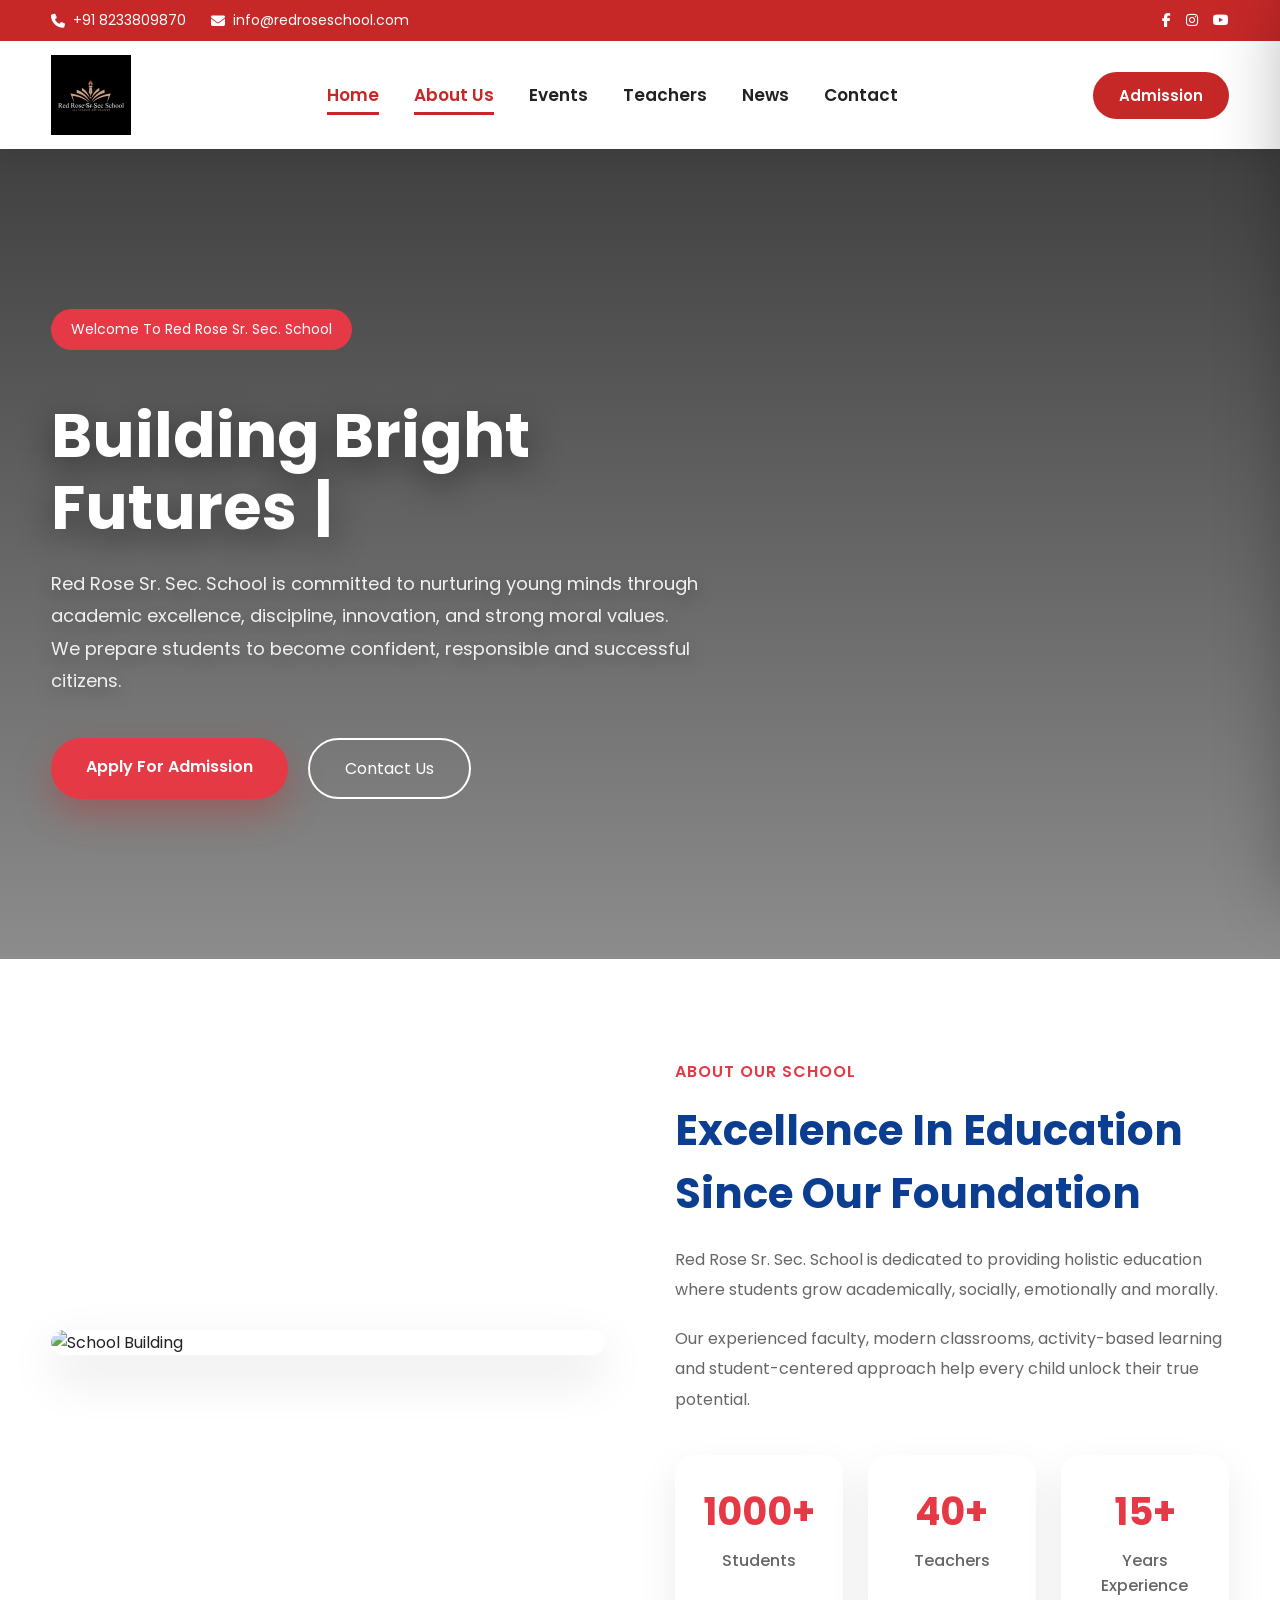
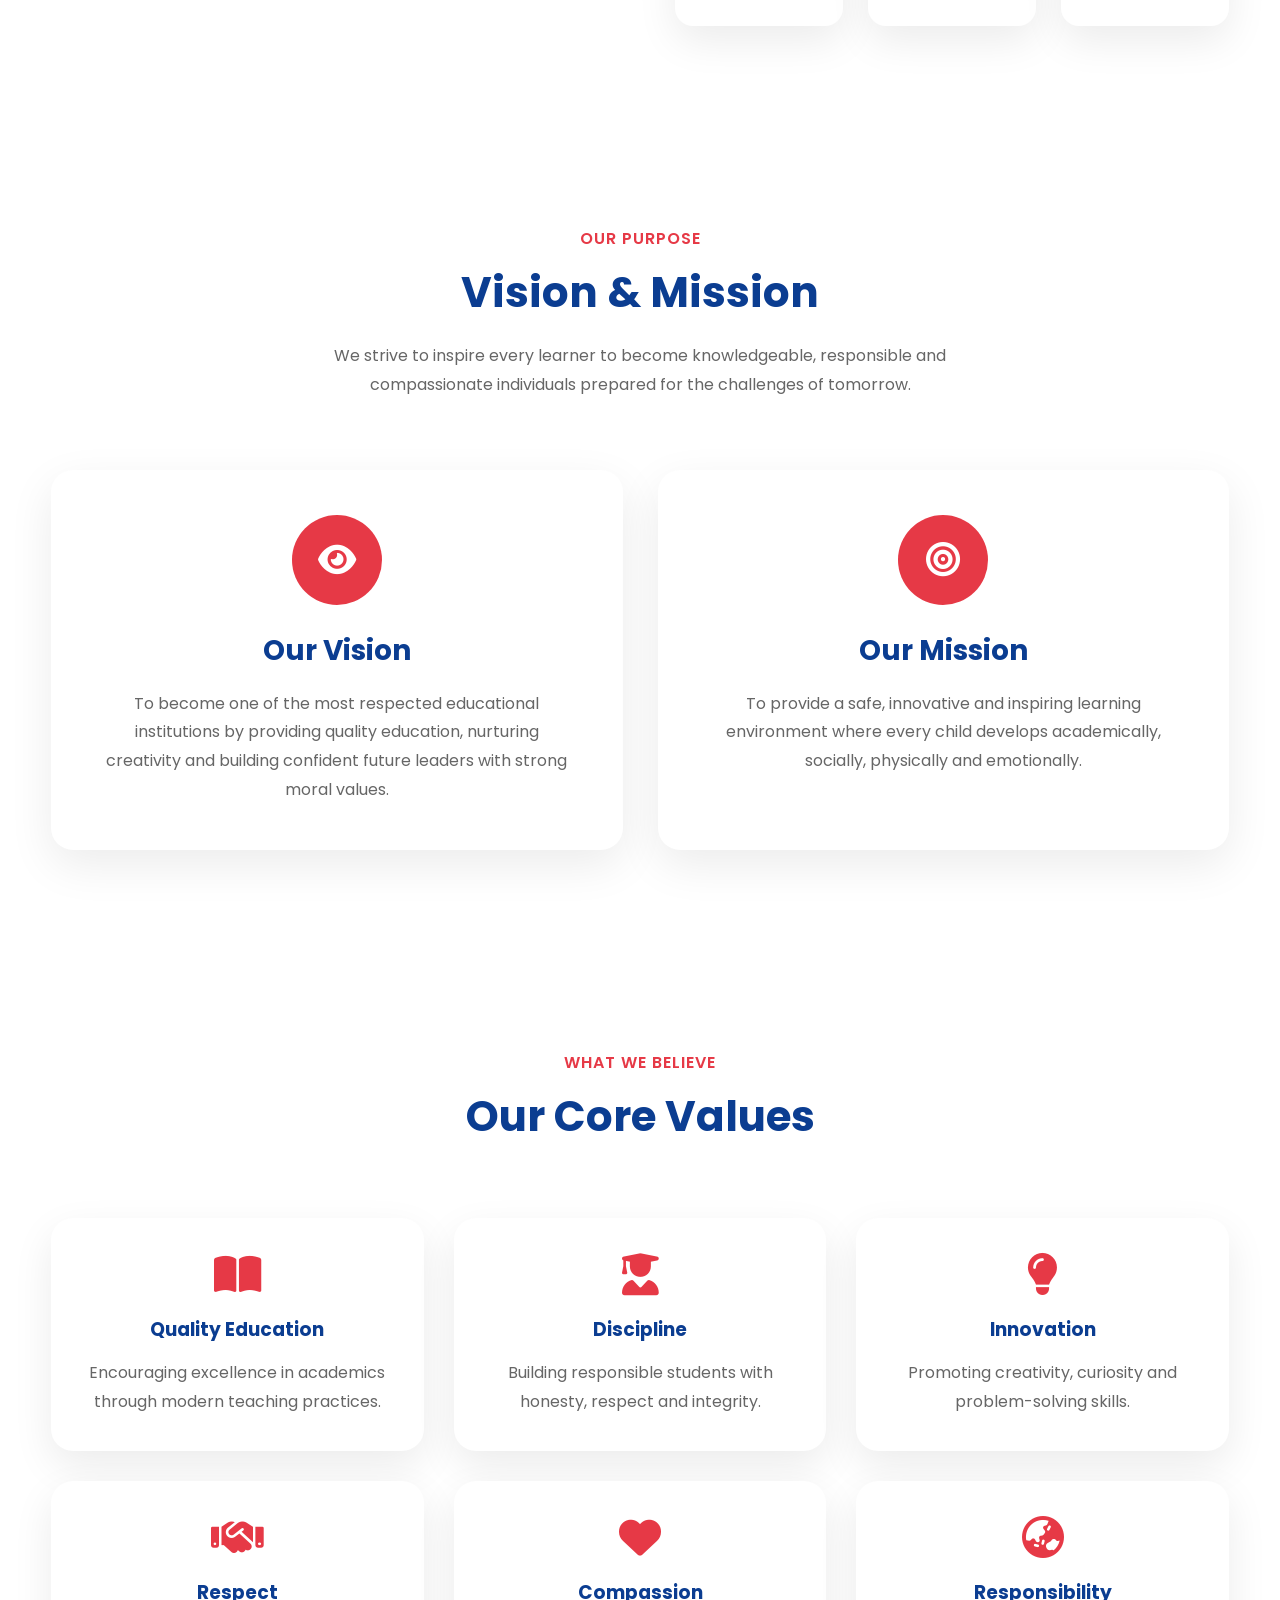
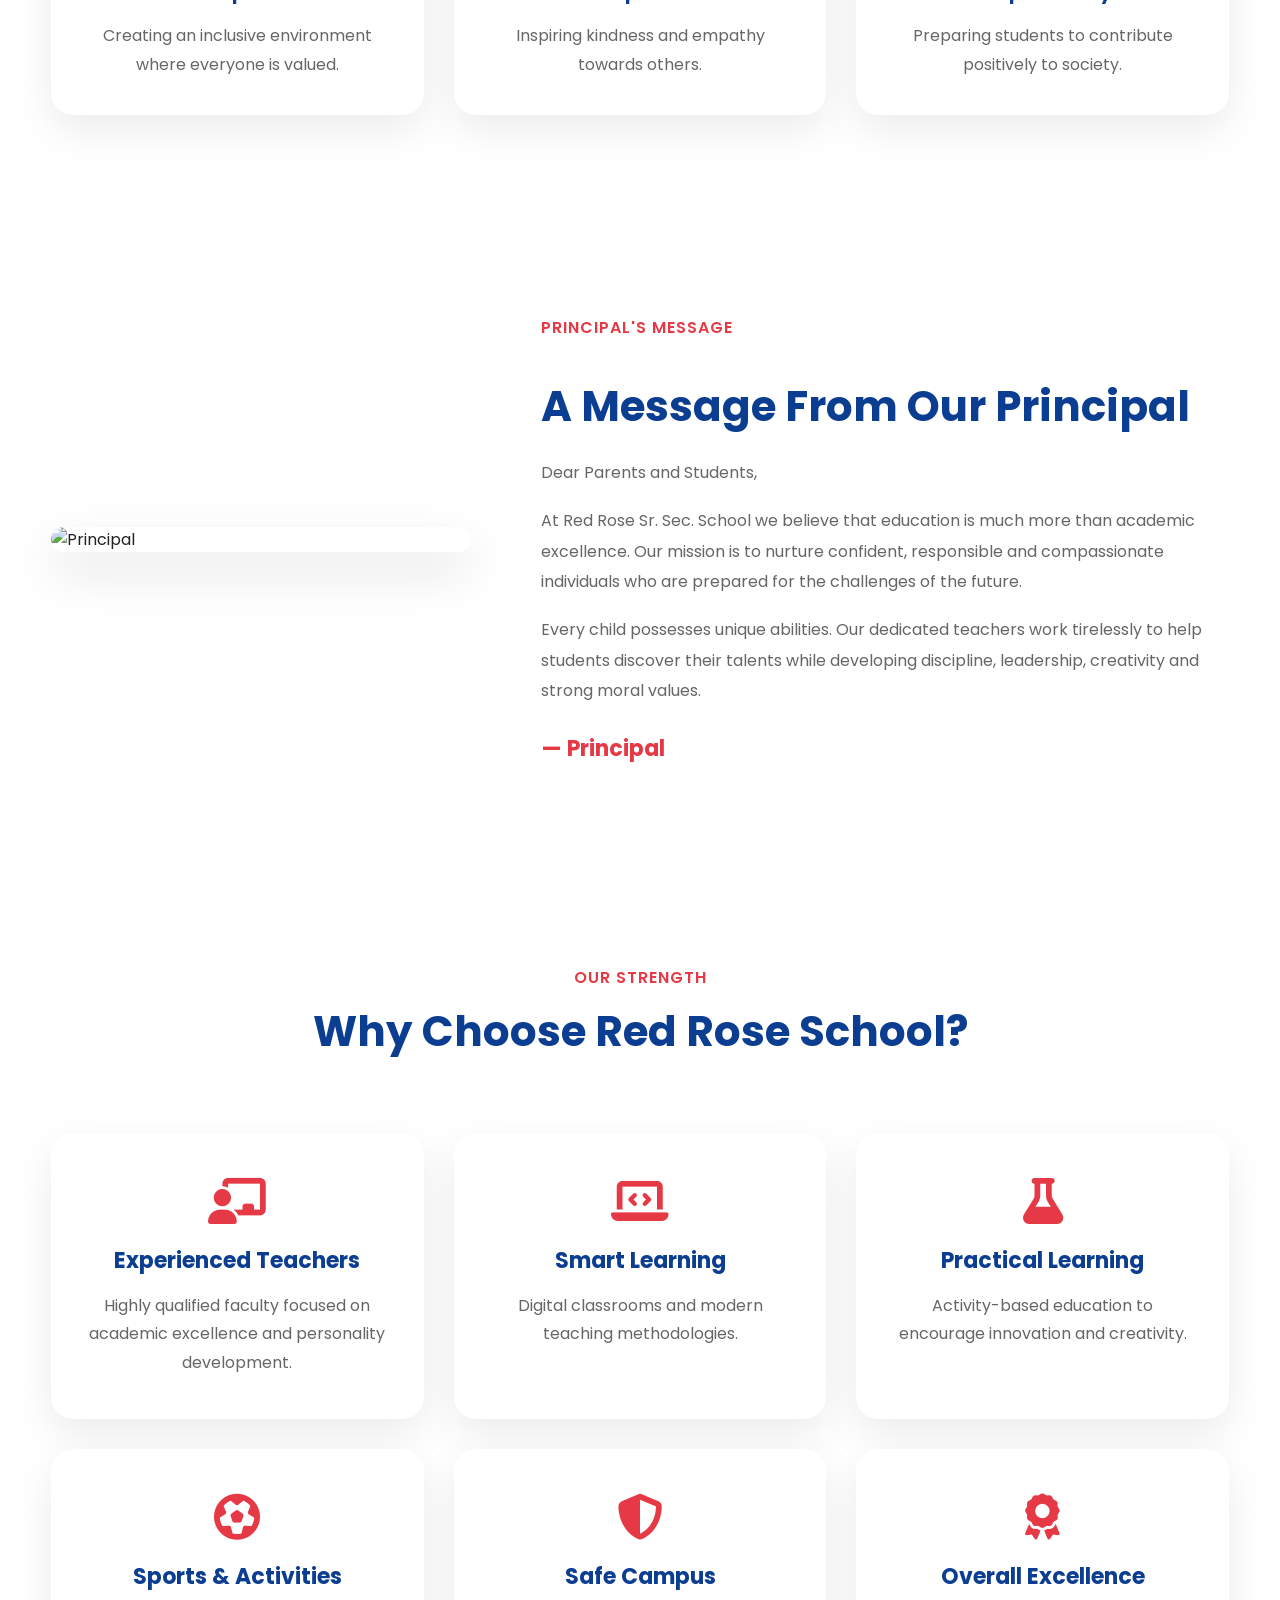
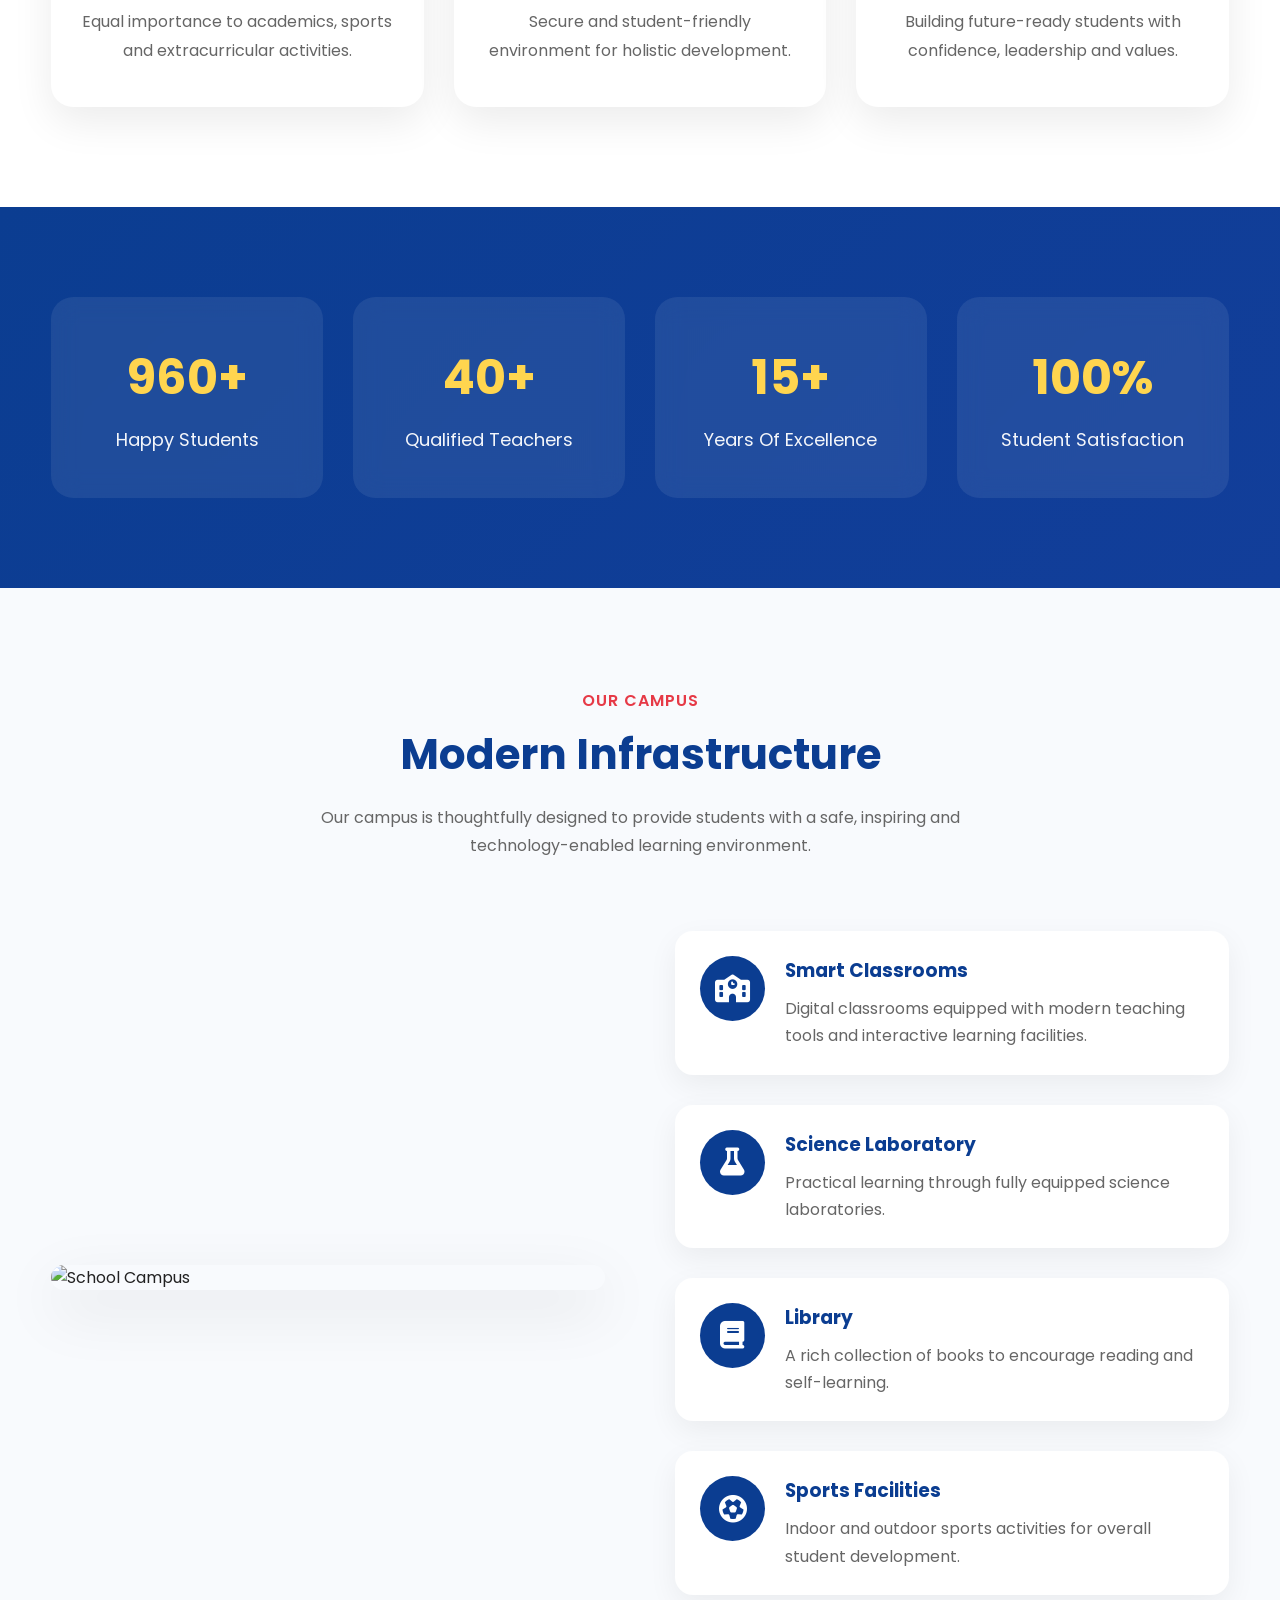
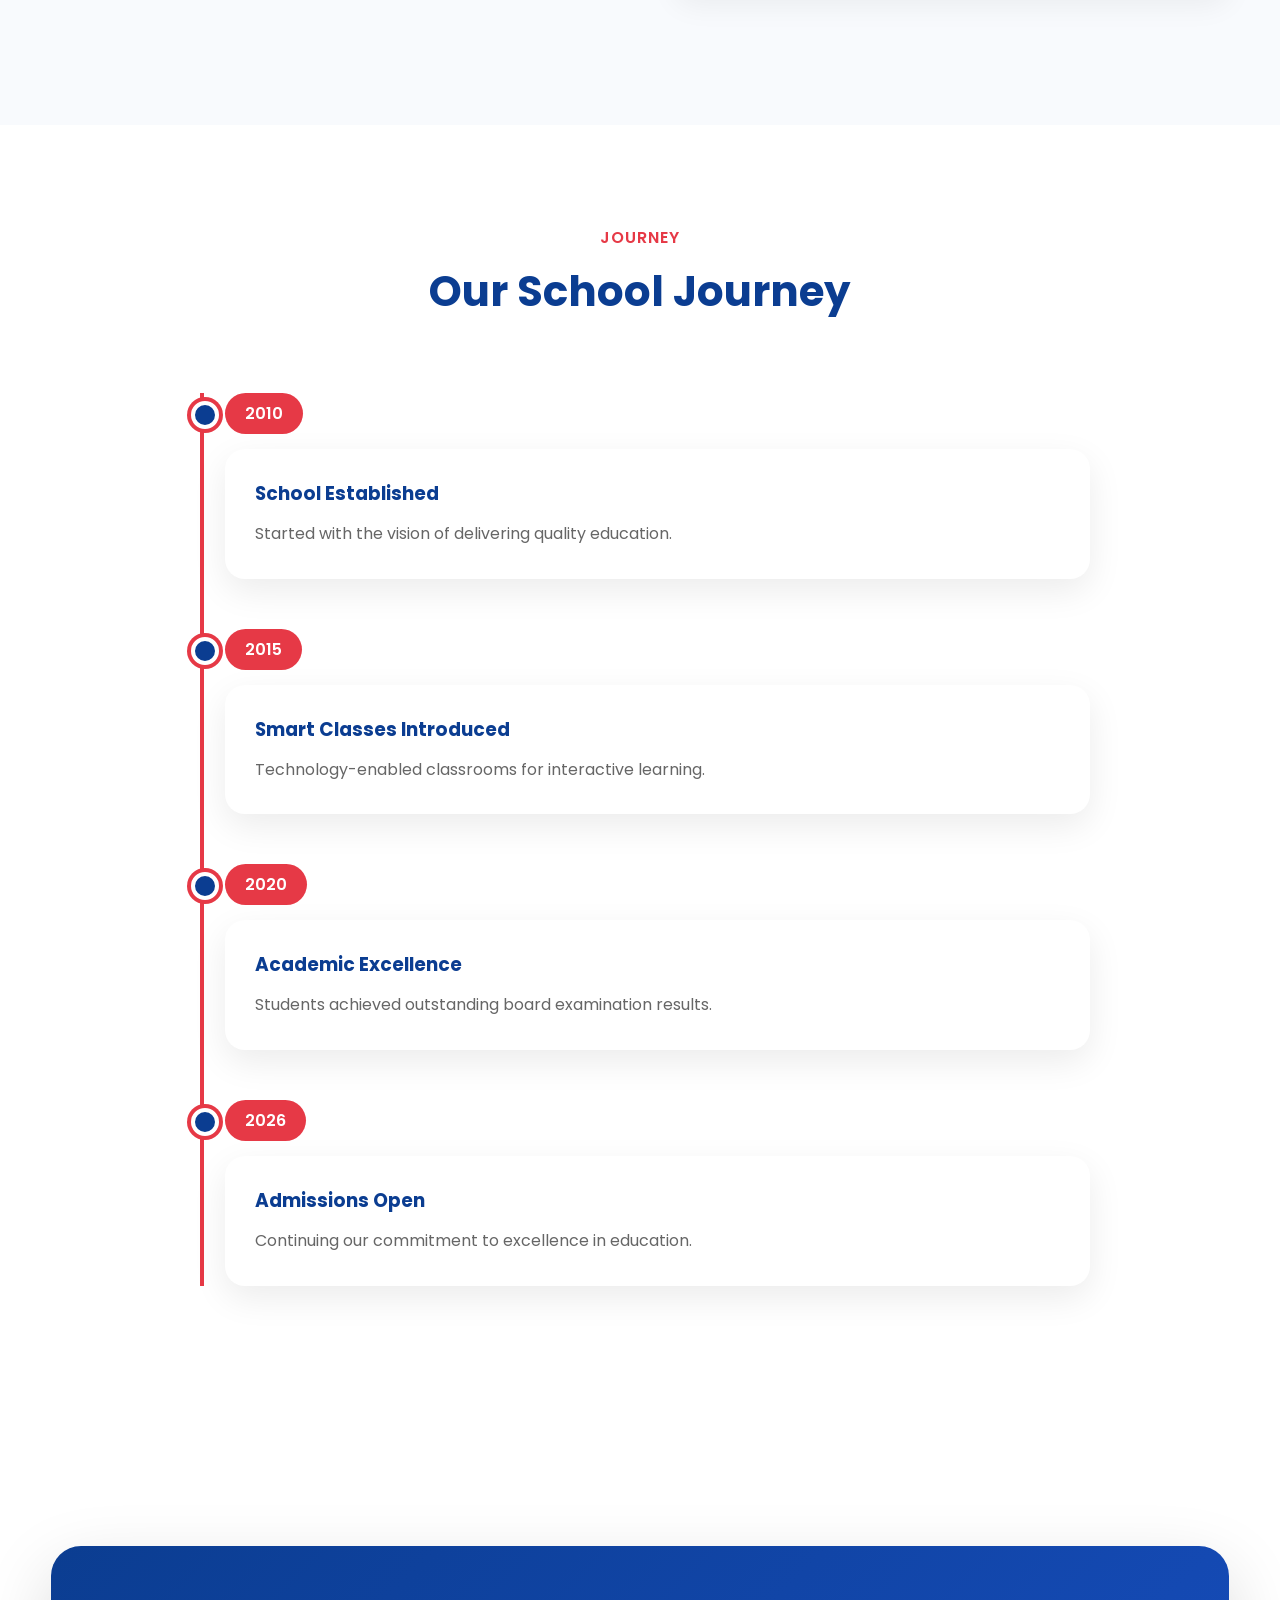
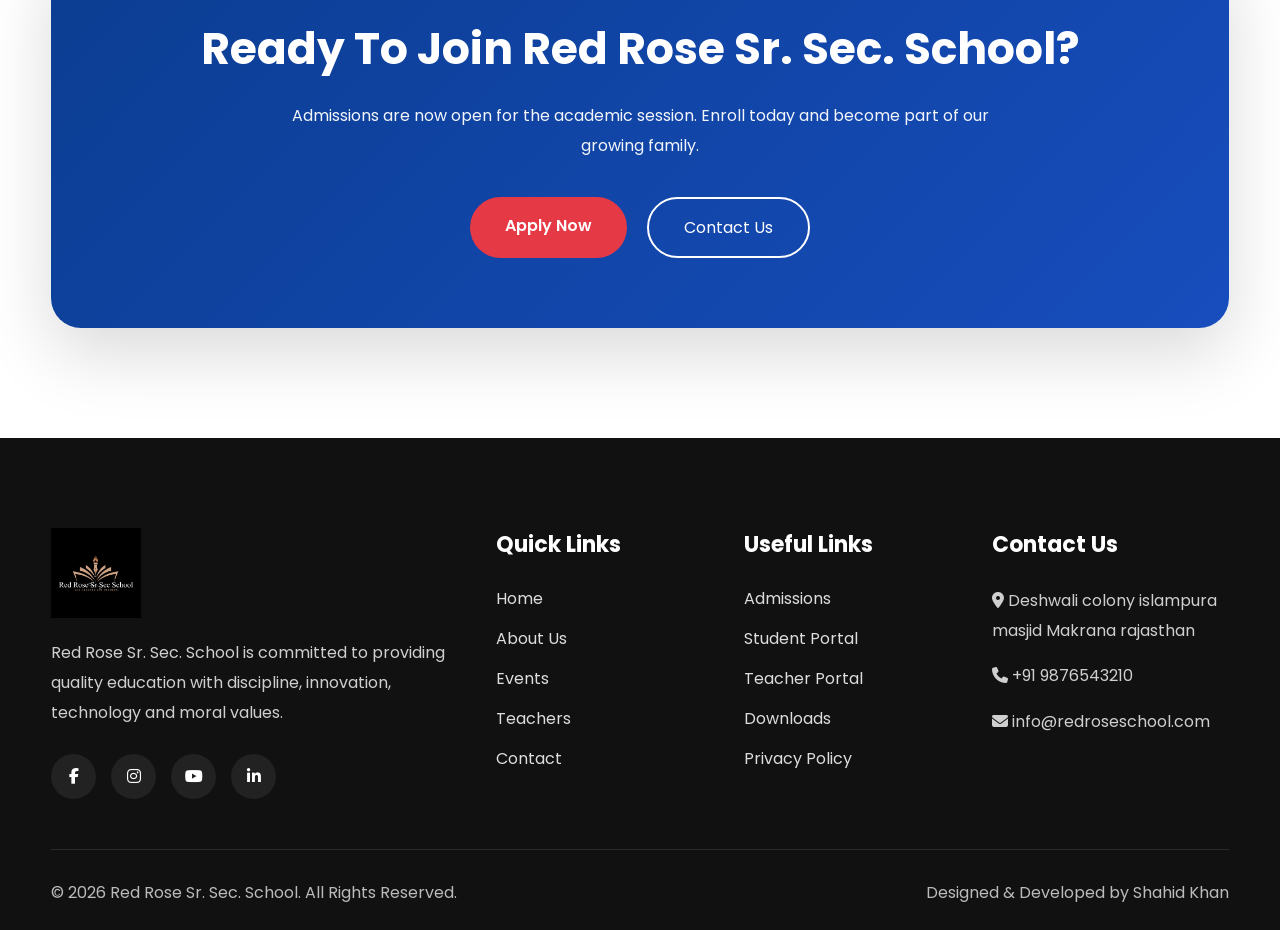
==== commit 0ef88a4c: "Update about.html" ====
--- a/about.html
+++ b/about.html
@@ -32,7 +32,7 @@
 
                 <span>
                     <i class="fa-solid fa-phone"></i>
-                    +91 9876543210
+                    +91 8233809870
                 </span>
 
                 <span>
@@ -97,18 +97,6 @@
 
 
             <div class="nav-buttons">
-
-                <a href="login.html" class="portal-btn" id="loginPortalBtn">
-
-                    Student Portal
-
-                </a>
-
-                <a href="#" class="portal-btn" id="logoutBtn" style="display:none;">
-
-                    Logout
-
-                </a>
 
                 <a href="admissions.html" class="admission-btn">
 
@@ -1226,4 +1214,4 @@
 
 </body>
 
-</html>+</html>
--- a/assets/css/style.css
+++ b/assets/css/style.css
@@ -335,18 +335,18 @@
     display:flex;
 
     gap:15px;
-
-}
-
-.portal-btn{
-
-    padding:12px 24px;
-
-    border:2px solid #C62828;
+}
+
+
+.admission-btn{
+
+    padding:12px 26px;
+
+    background:#C62828;
 
     border-radius:40px;
 
-    color:#C62828;
+    color:#fff;
 
     font-weight:600;
 
@@ -354,20 +354,17 @@
 
 }
 
-.portal-btn:hover{
+.admission-btn:hover{
+
+    background:#8E0000;
+}
+
+.job-btn{
+
+    padding:12px 26px;
 
     background:#C62828;
 
-    color:#fff;
-
-}
-
-.admission-btn{
-
-    padding:12px 26px;
-
-    background:#C62828;
-
     border-radius:40px;
 
     color:#fff;
@@ -375,15 +372,14 @@
     font-weight:600;
 
     transition:.3s;
-
-}
-
-.admission-btn:hover{
+}
+
+
+.job-btn:hover{
 
     background:#8E0000;
 
 }
-
 
 
 
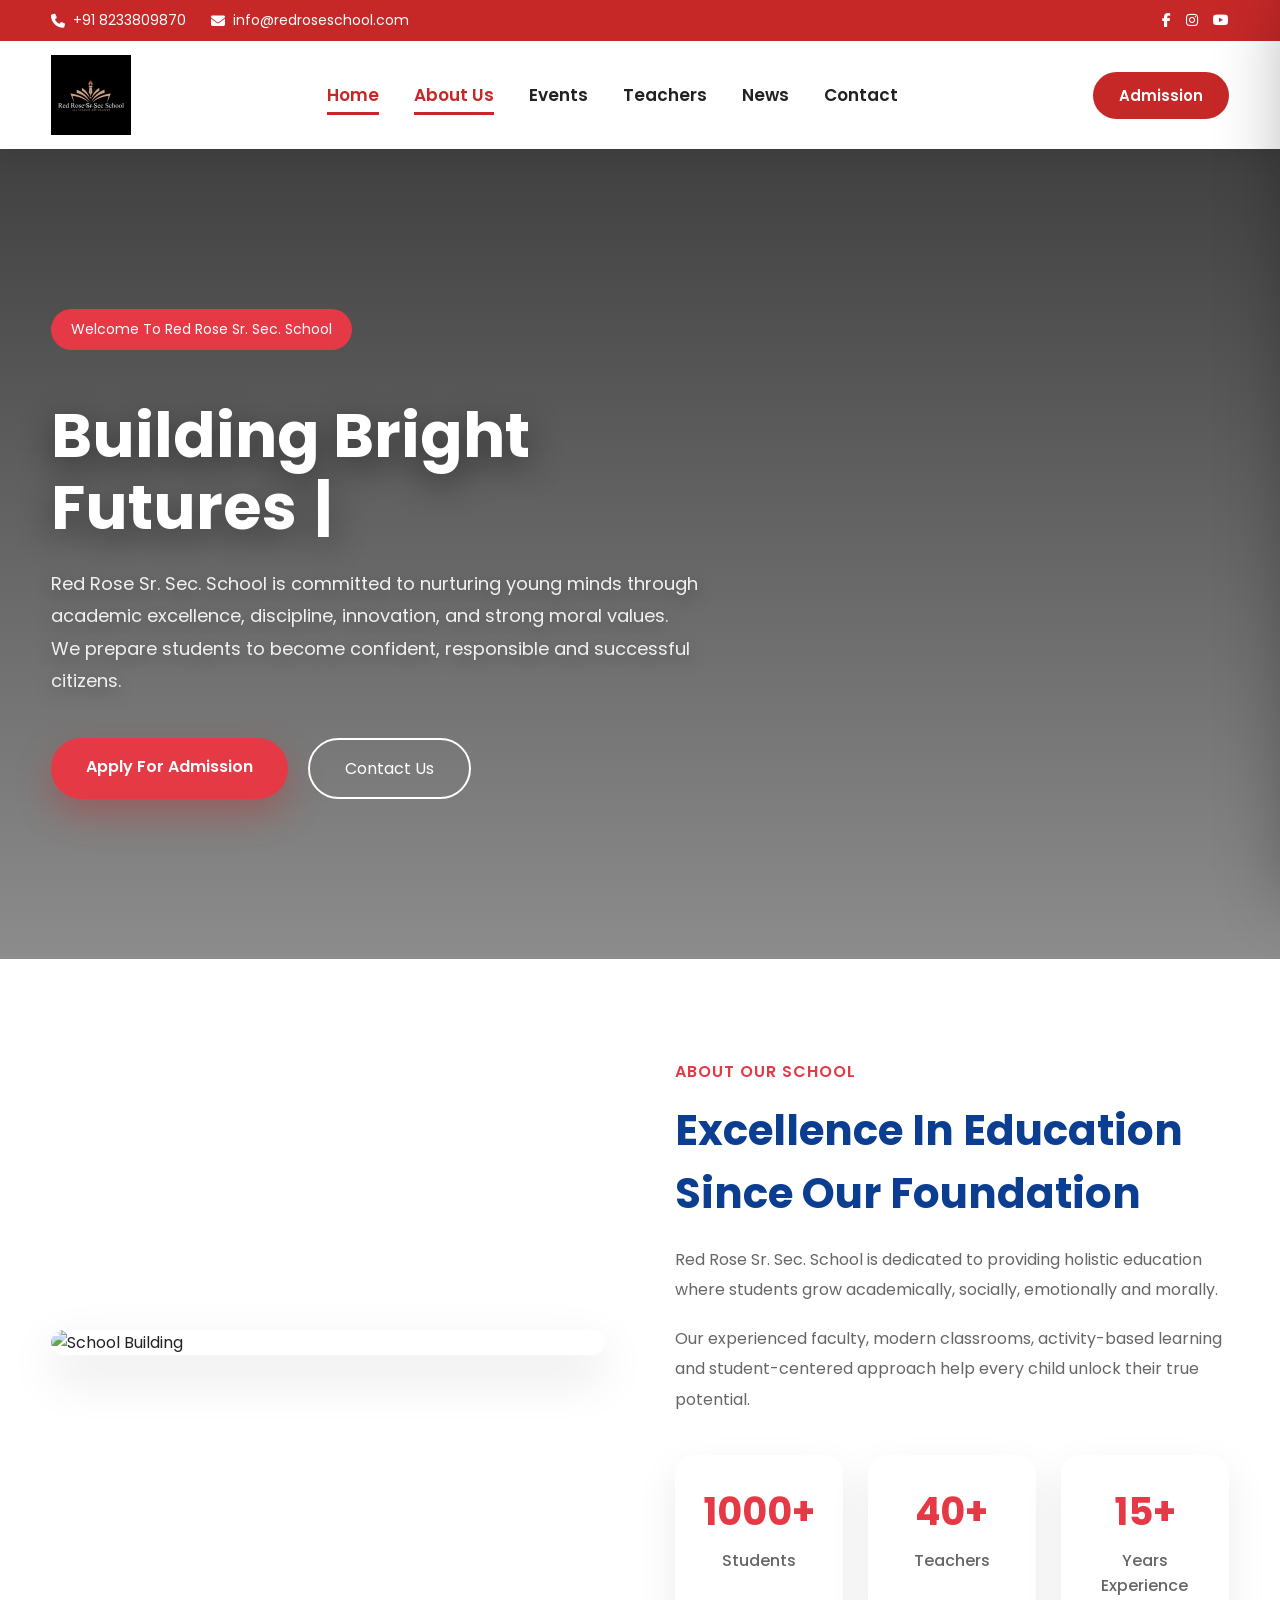
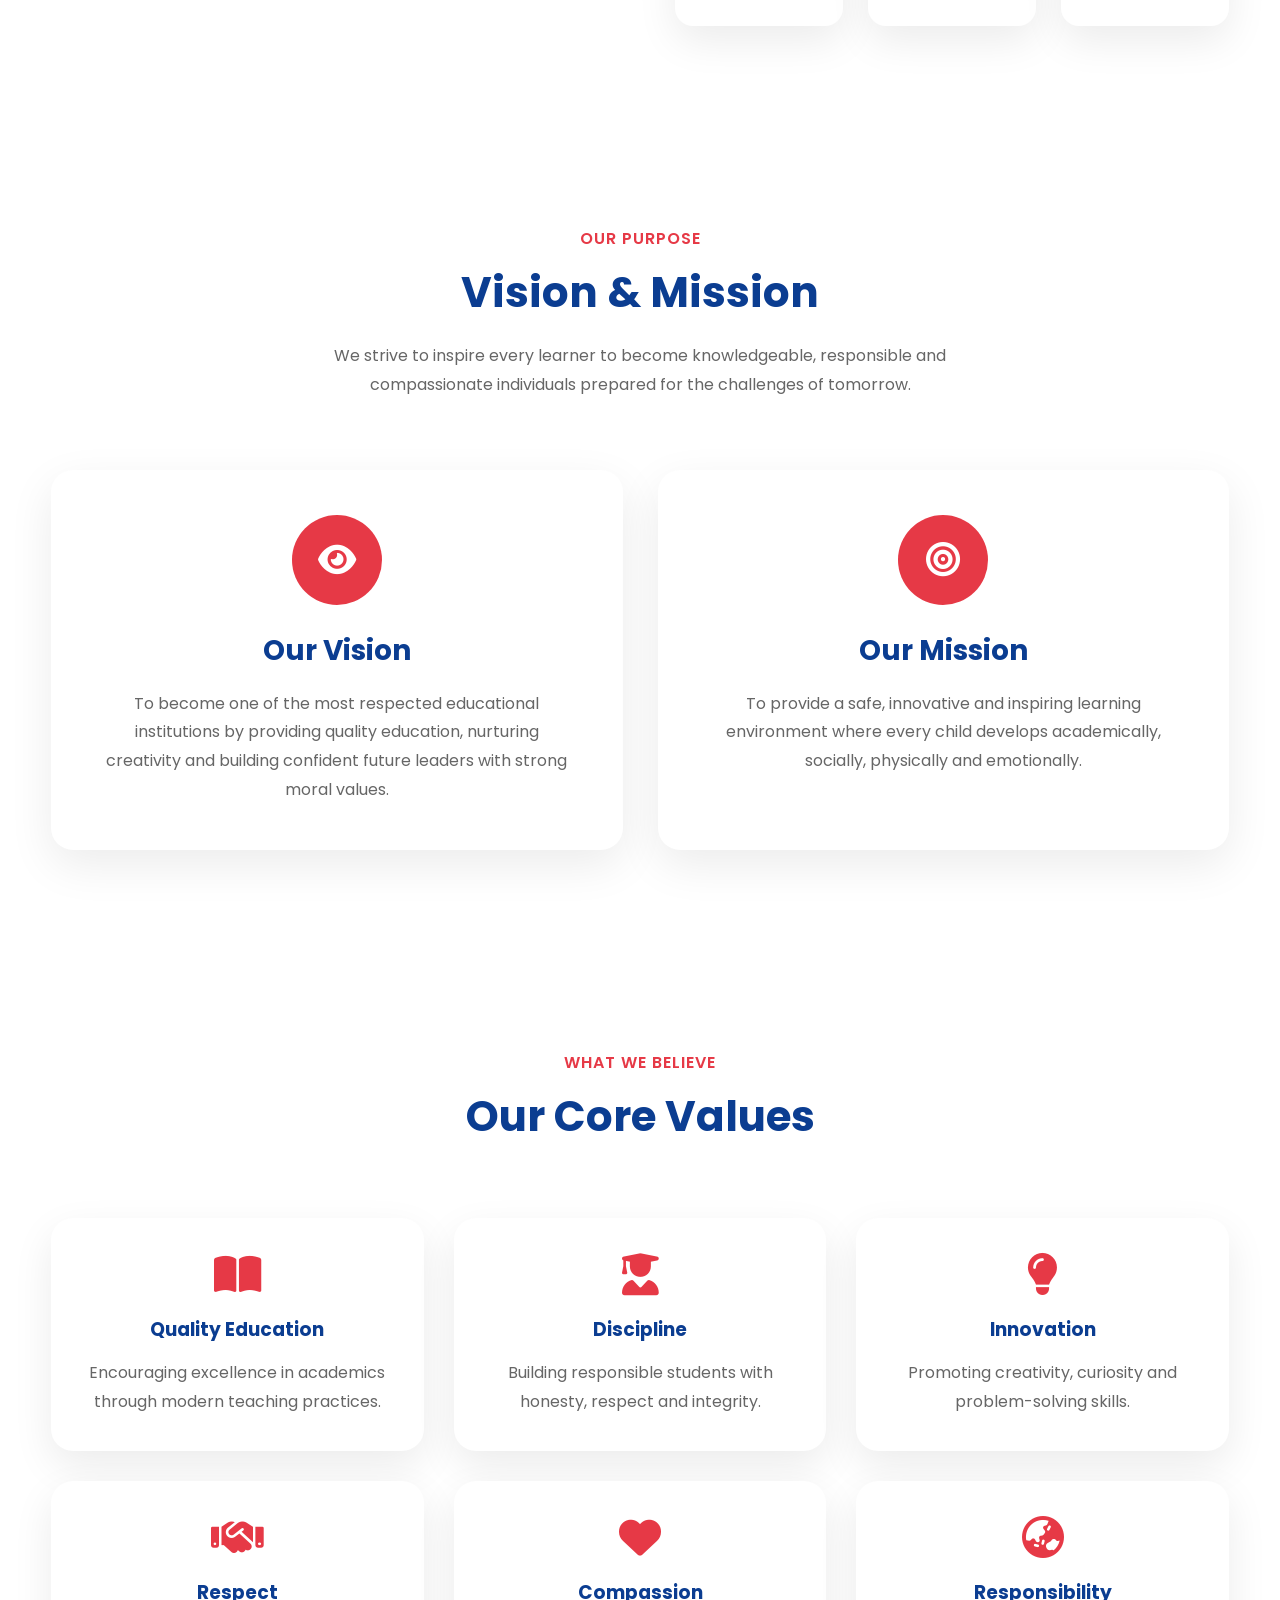
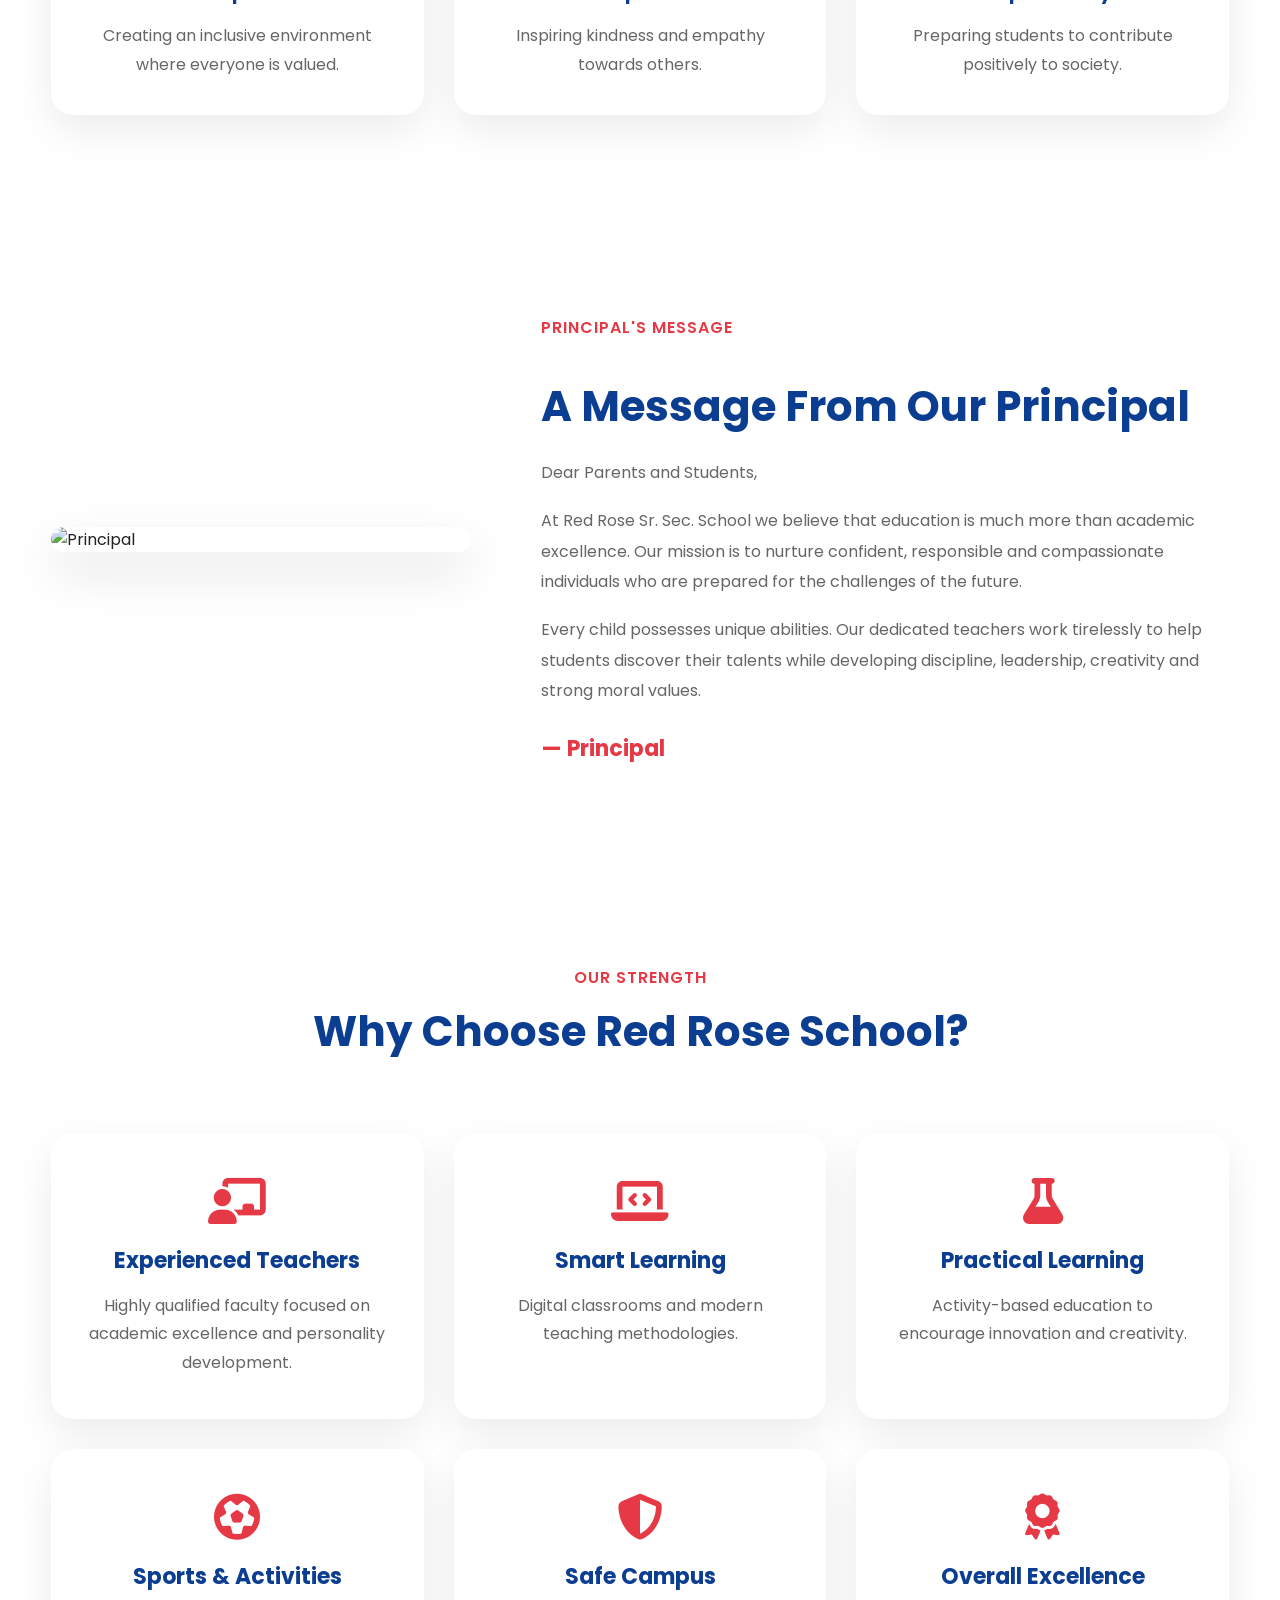
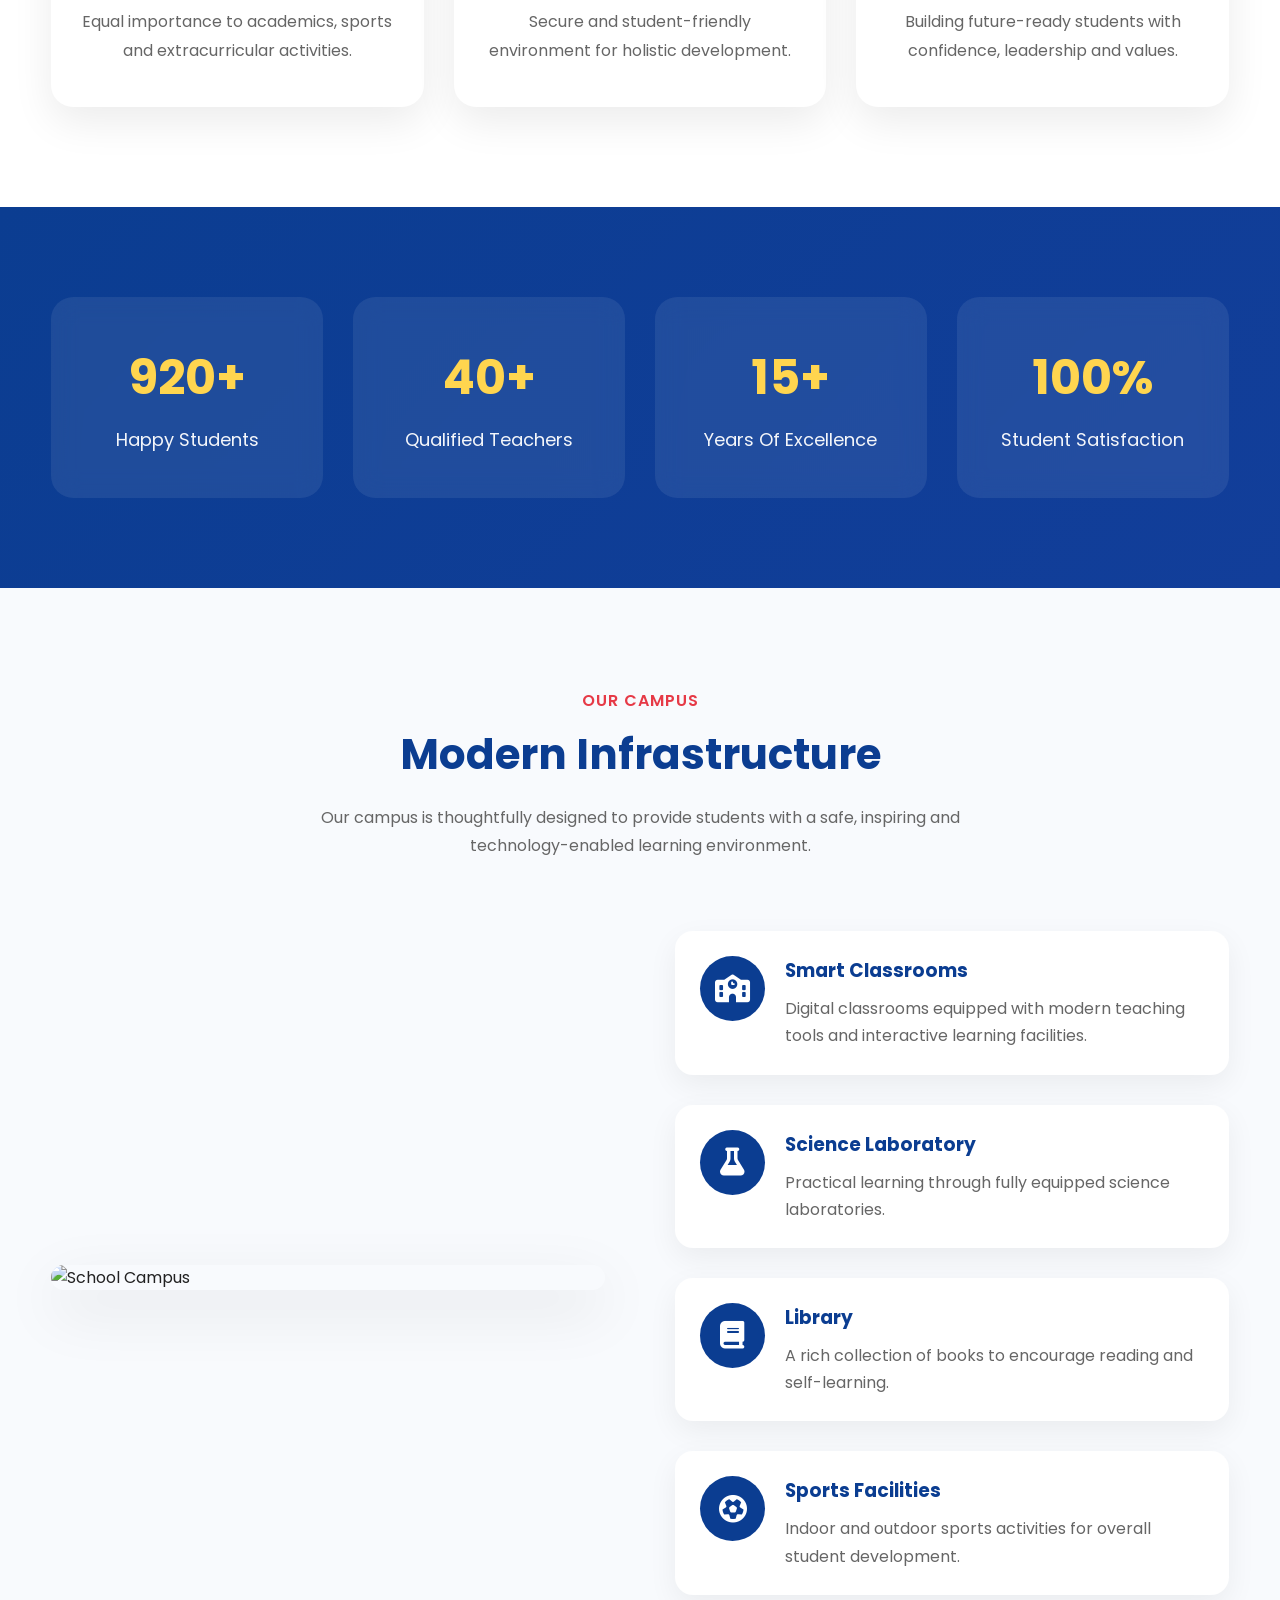
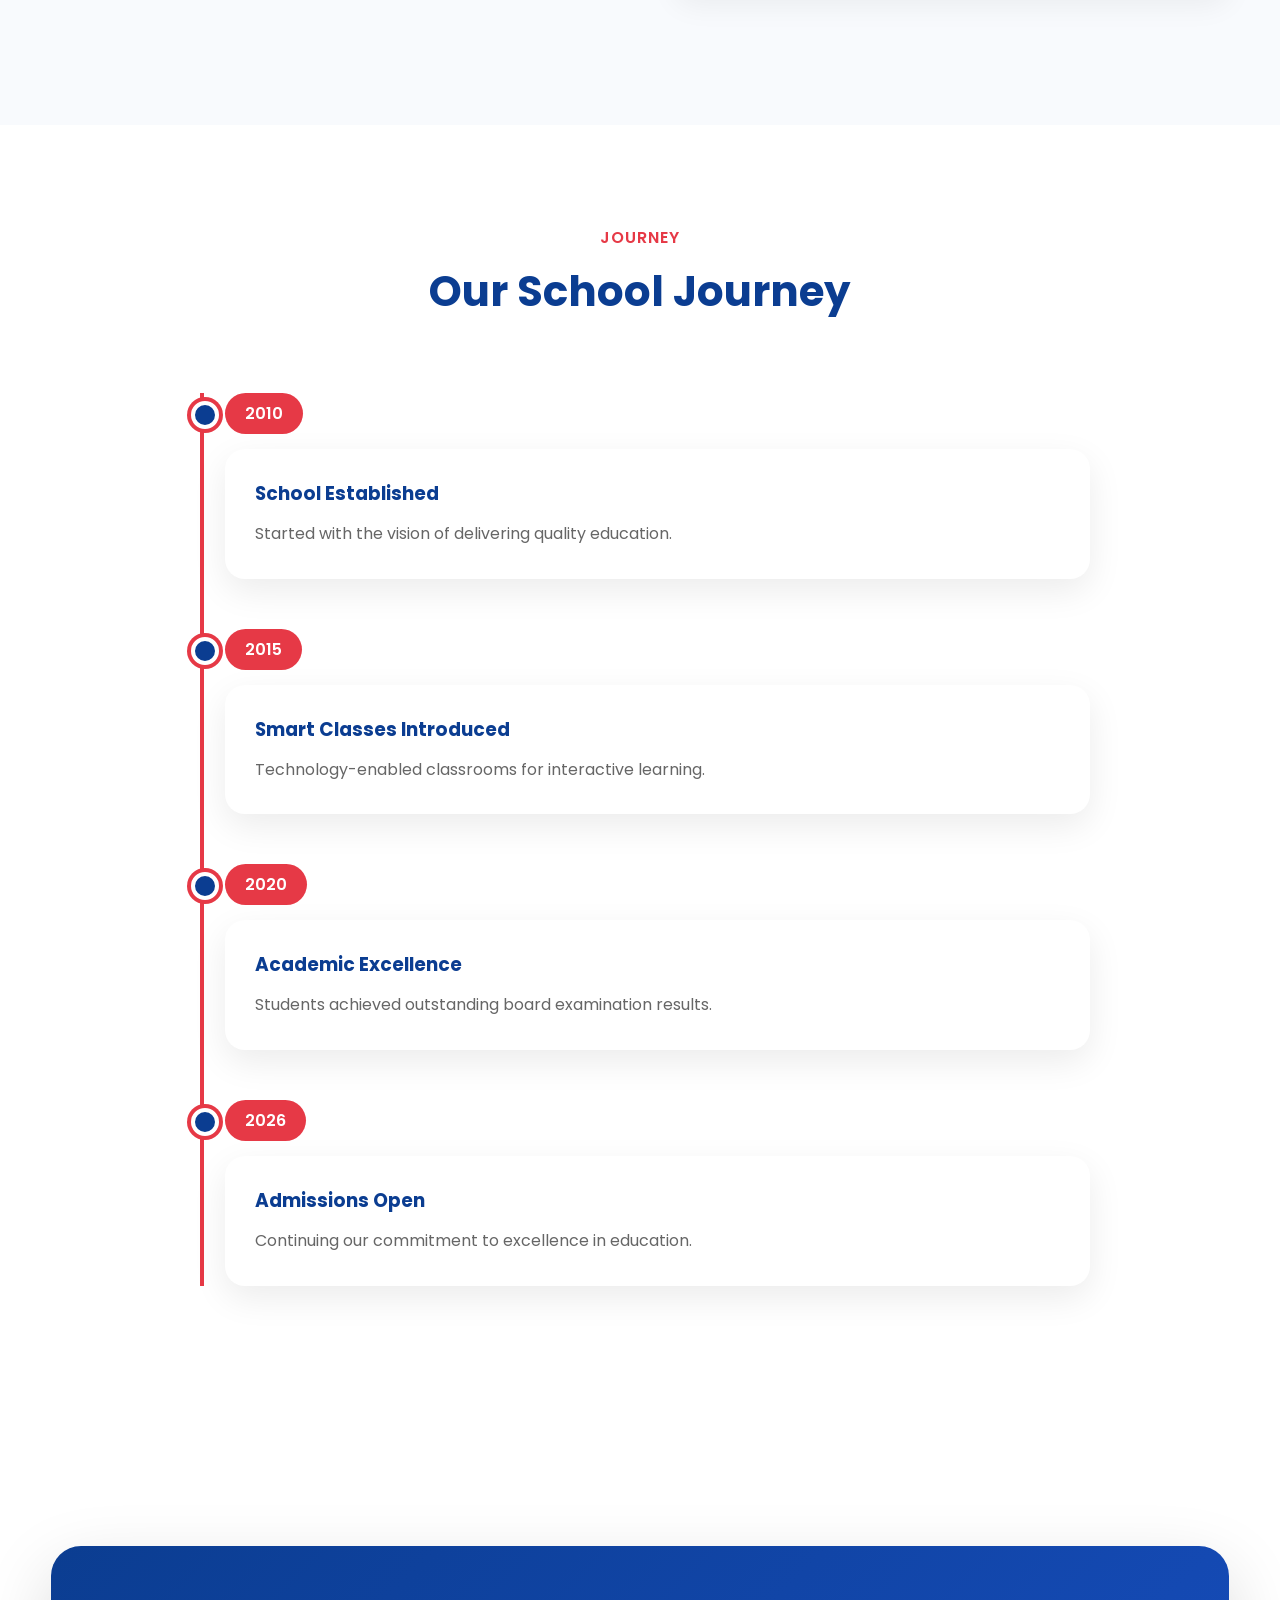
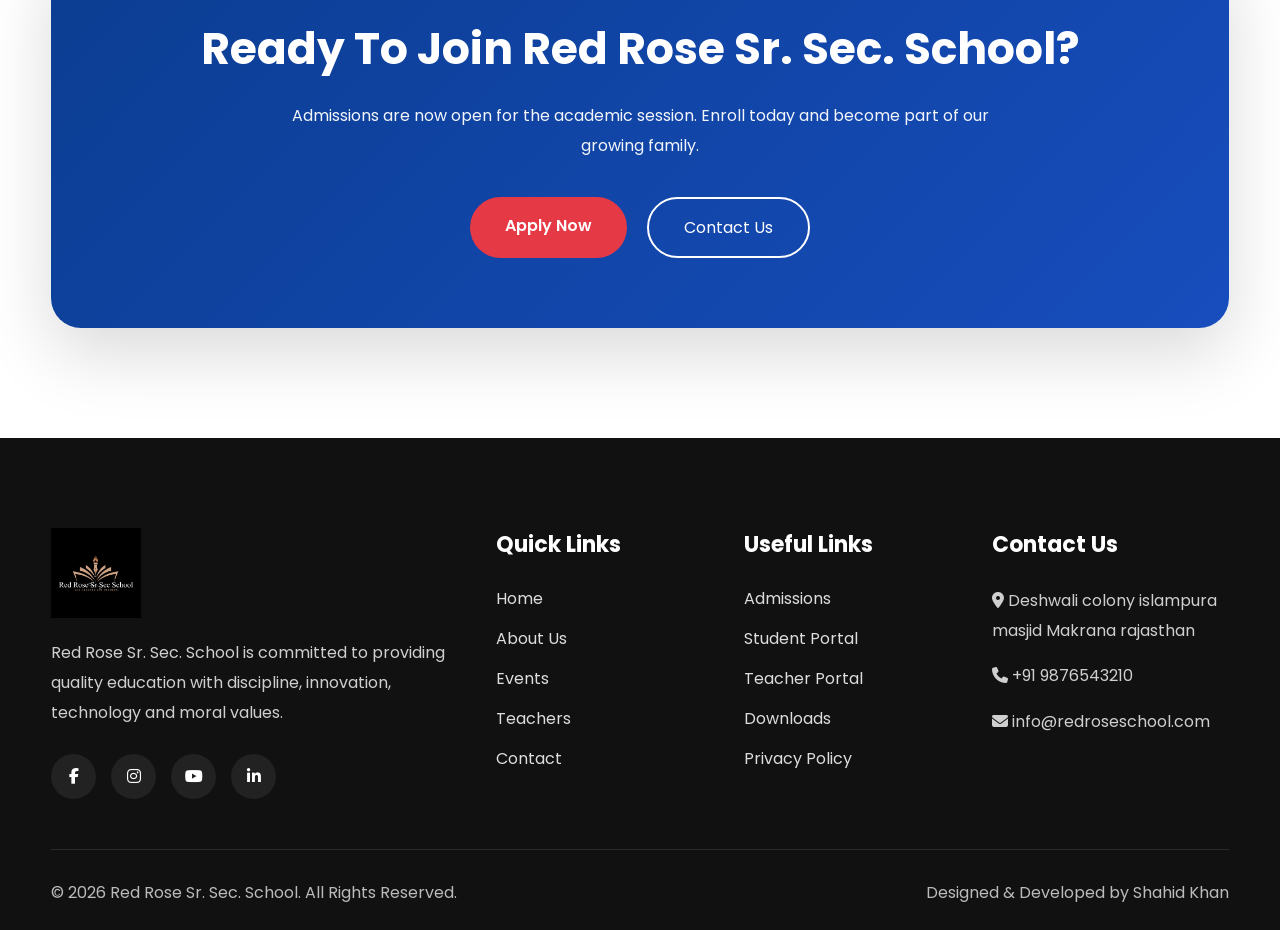
==== commit d6c8d054: "Update about.html" ====
--- a/about.html
+++ b/about.html
@@ -221,7 +221,7 @@
 
             <div class="about-image">
 
-                <img src="assets/images/about/about-school.jpg"
+                <img src="school-building.png"
                     alt="School Building">
 
             </div>
